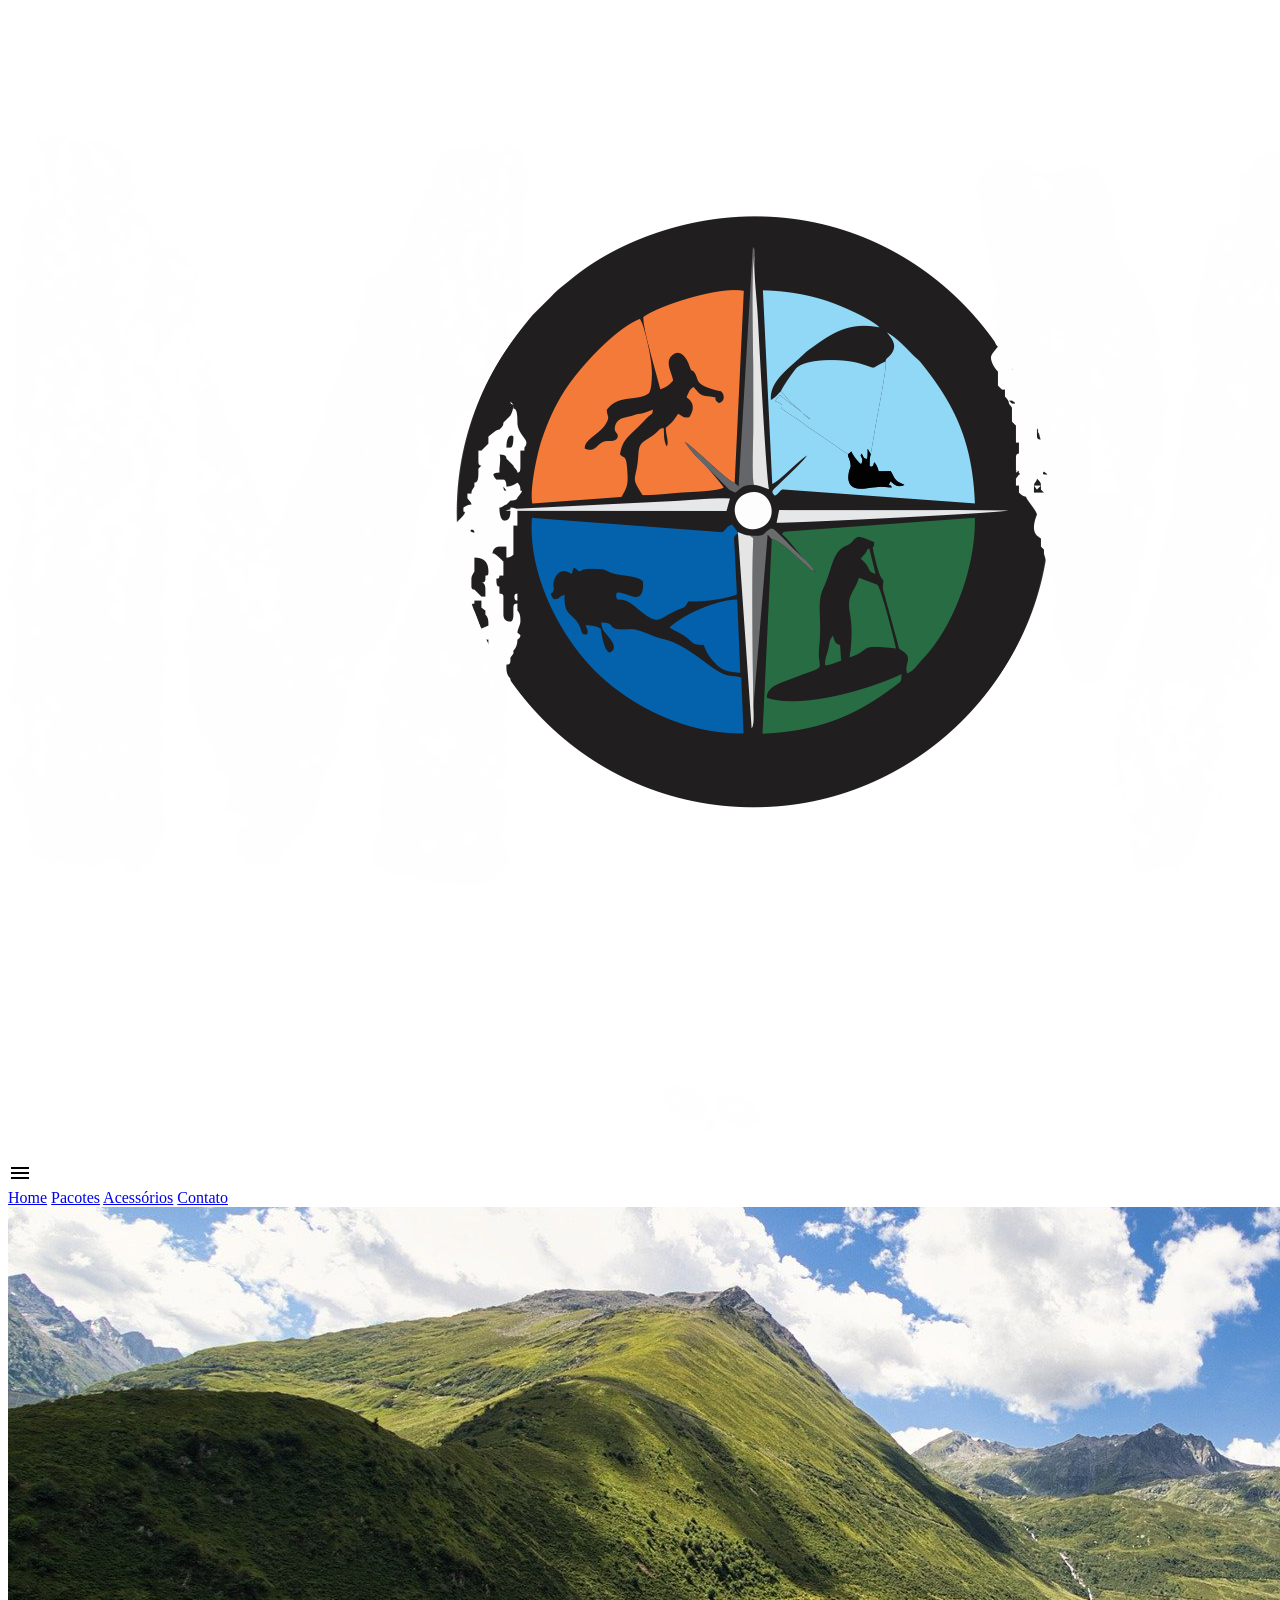
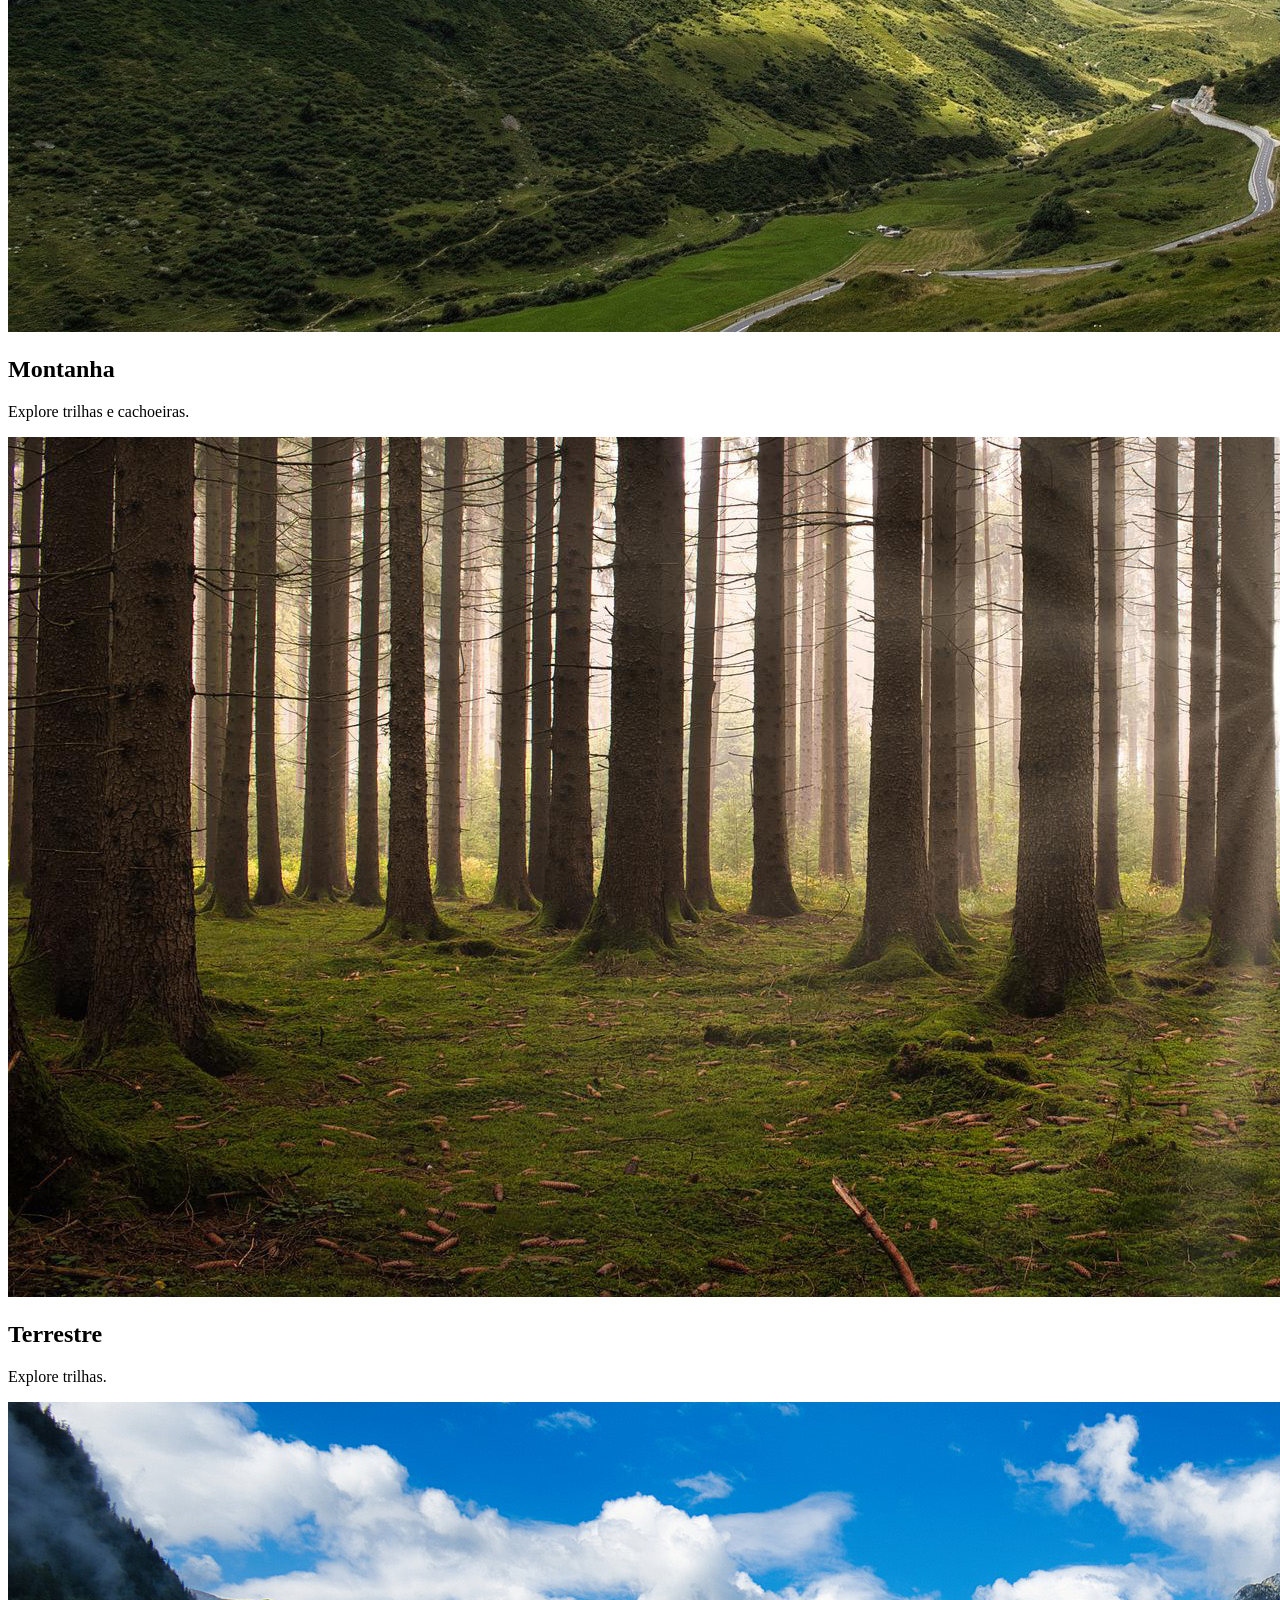
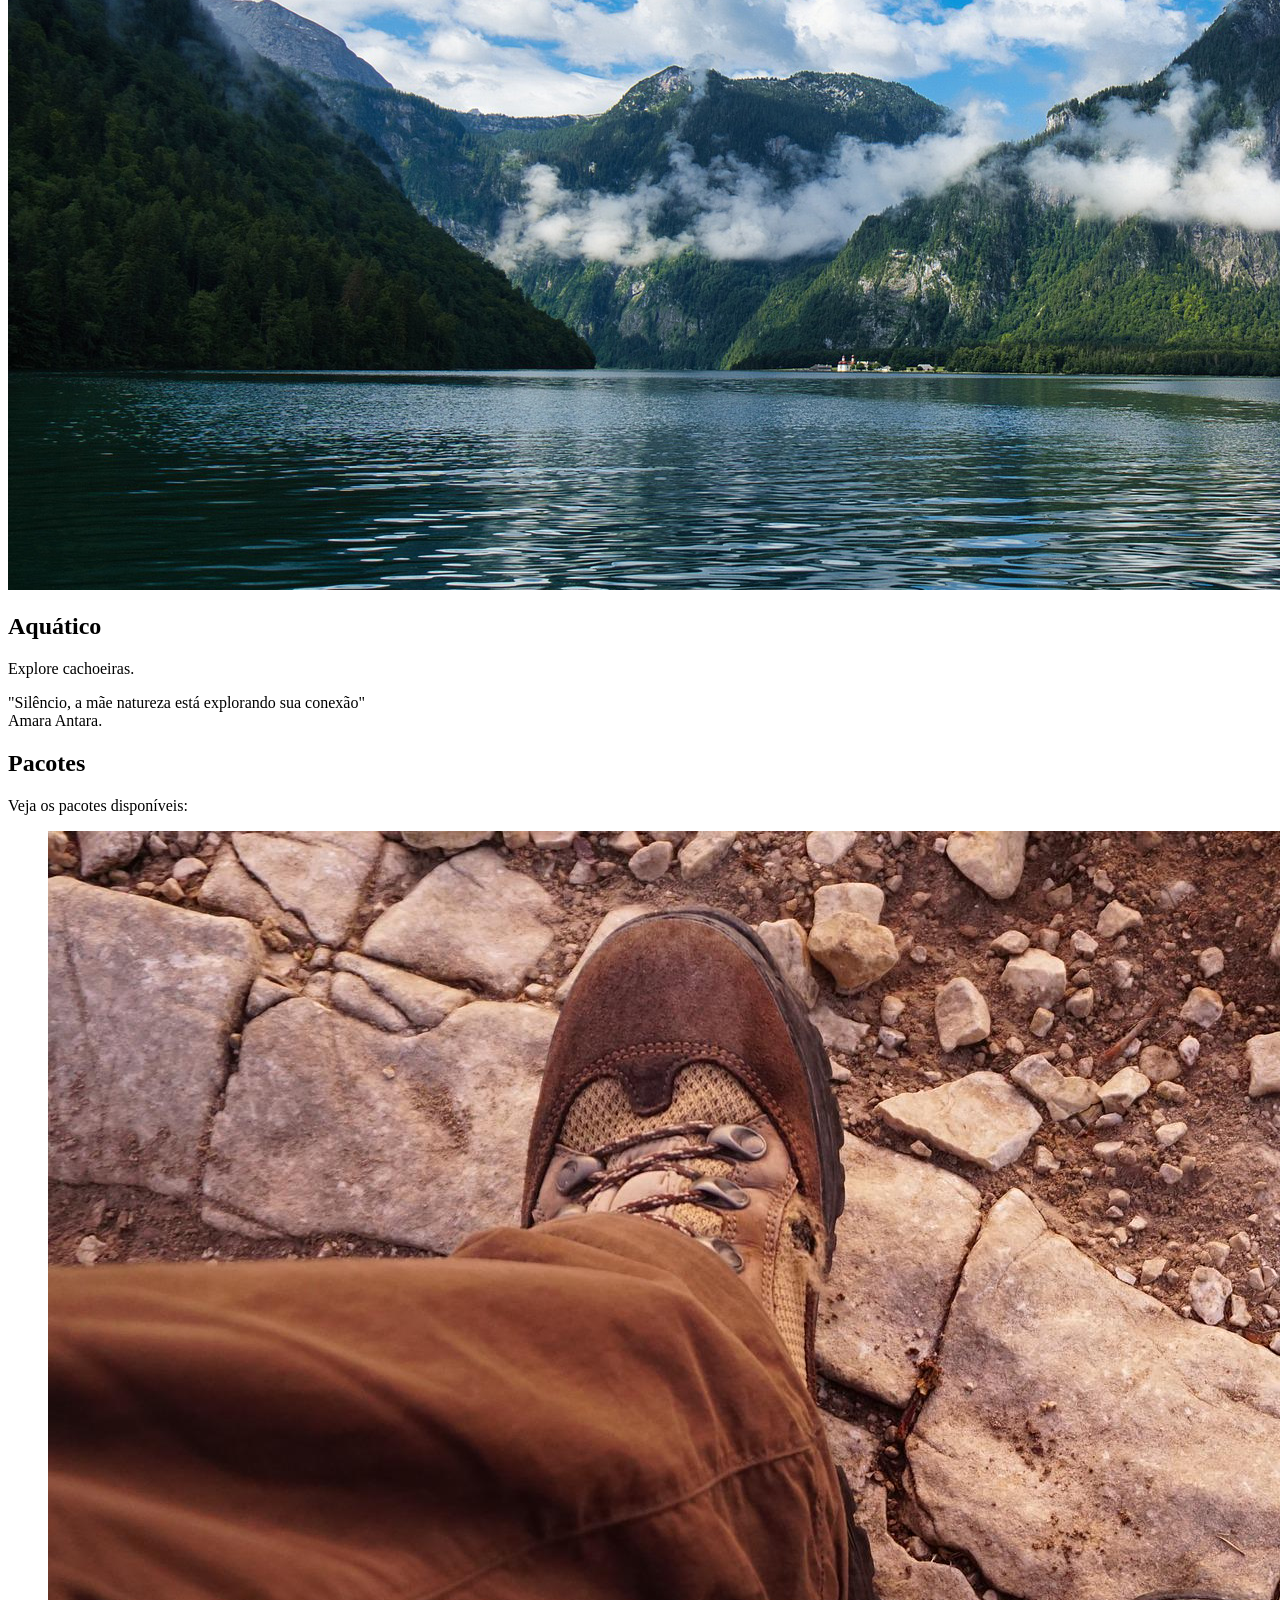
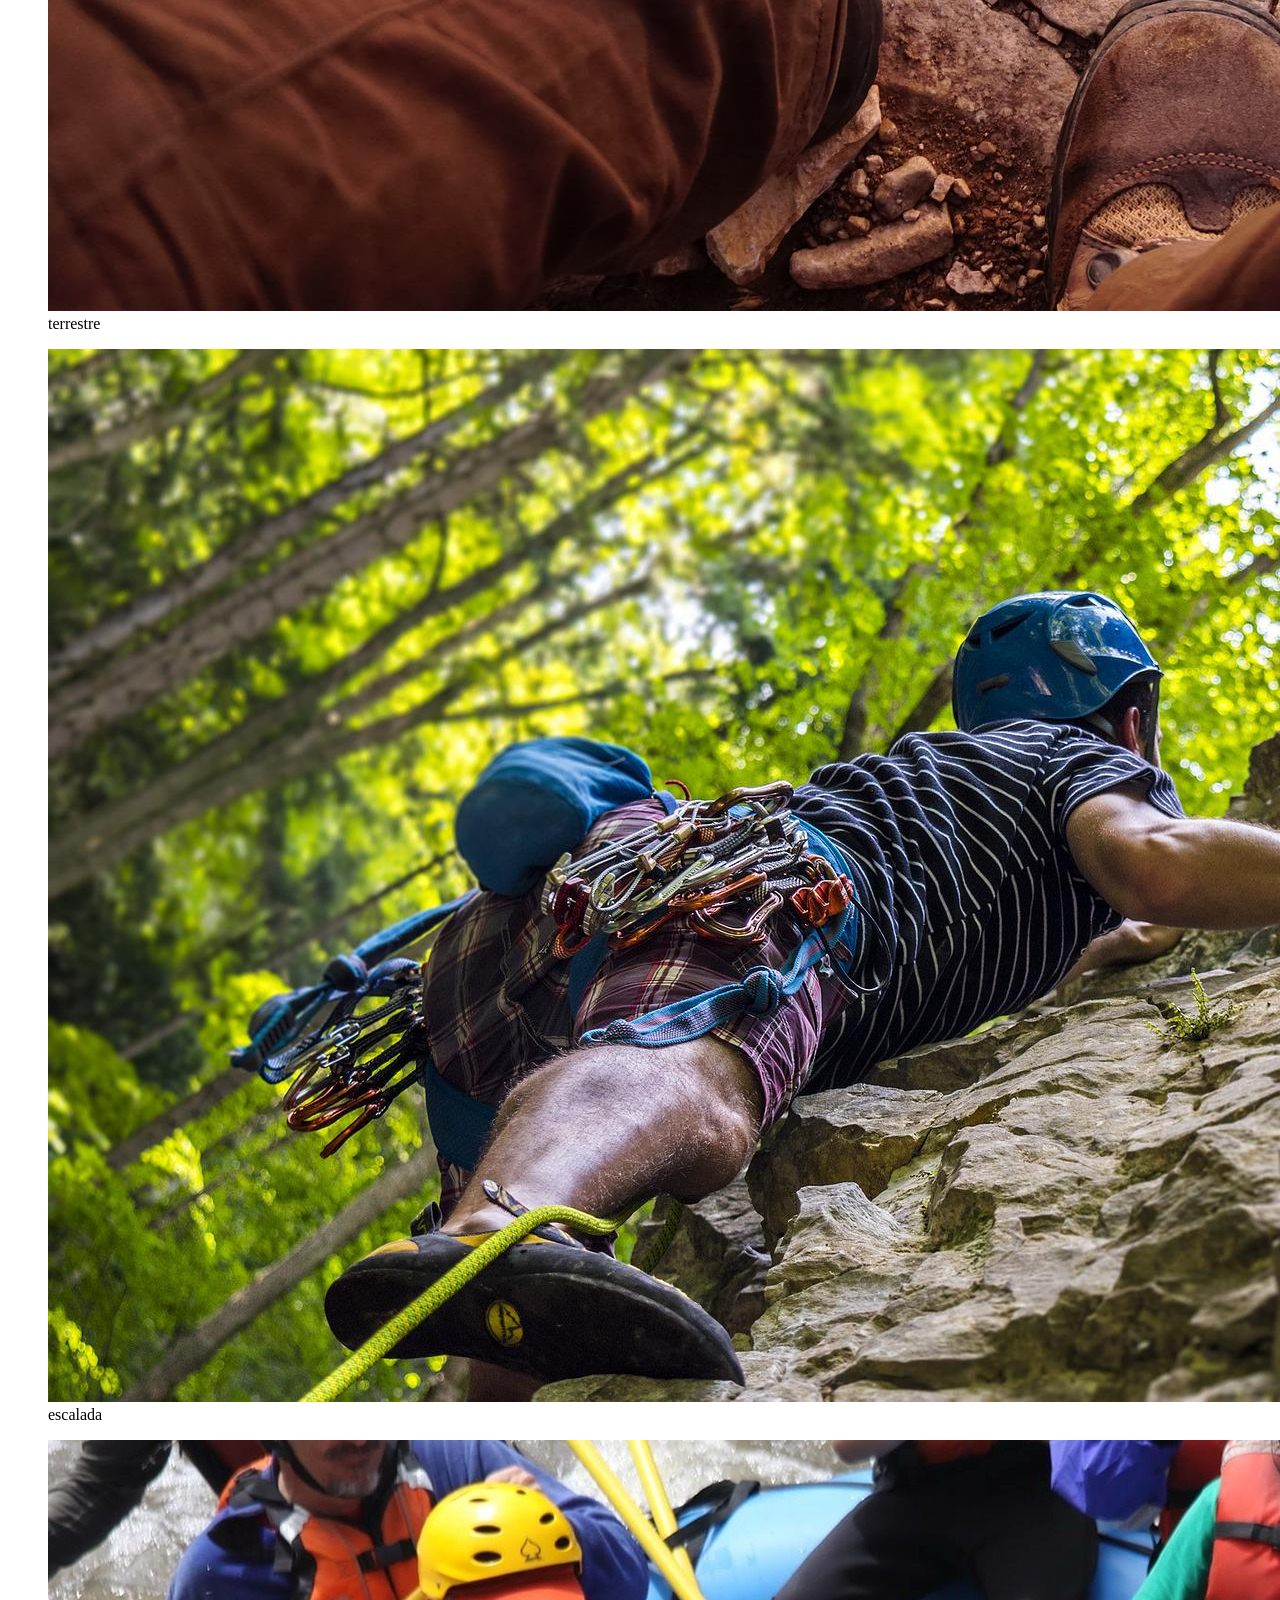
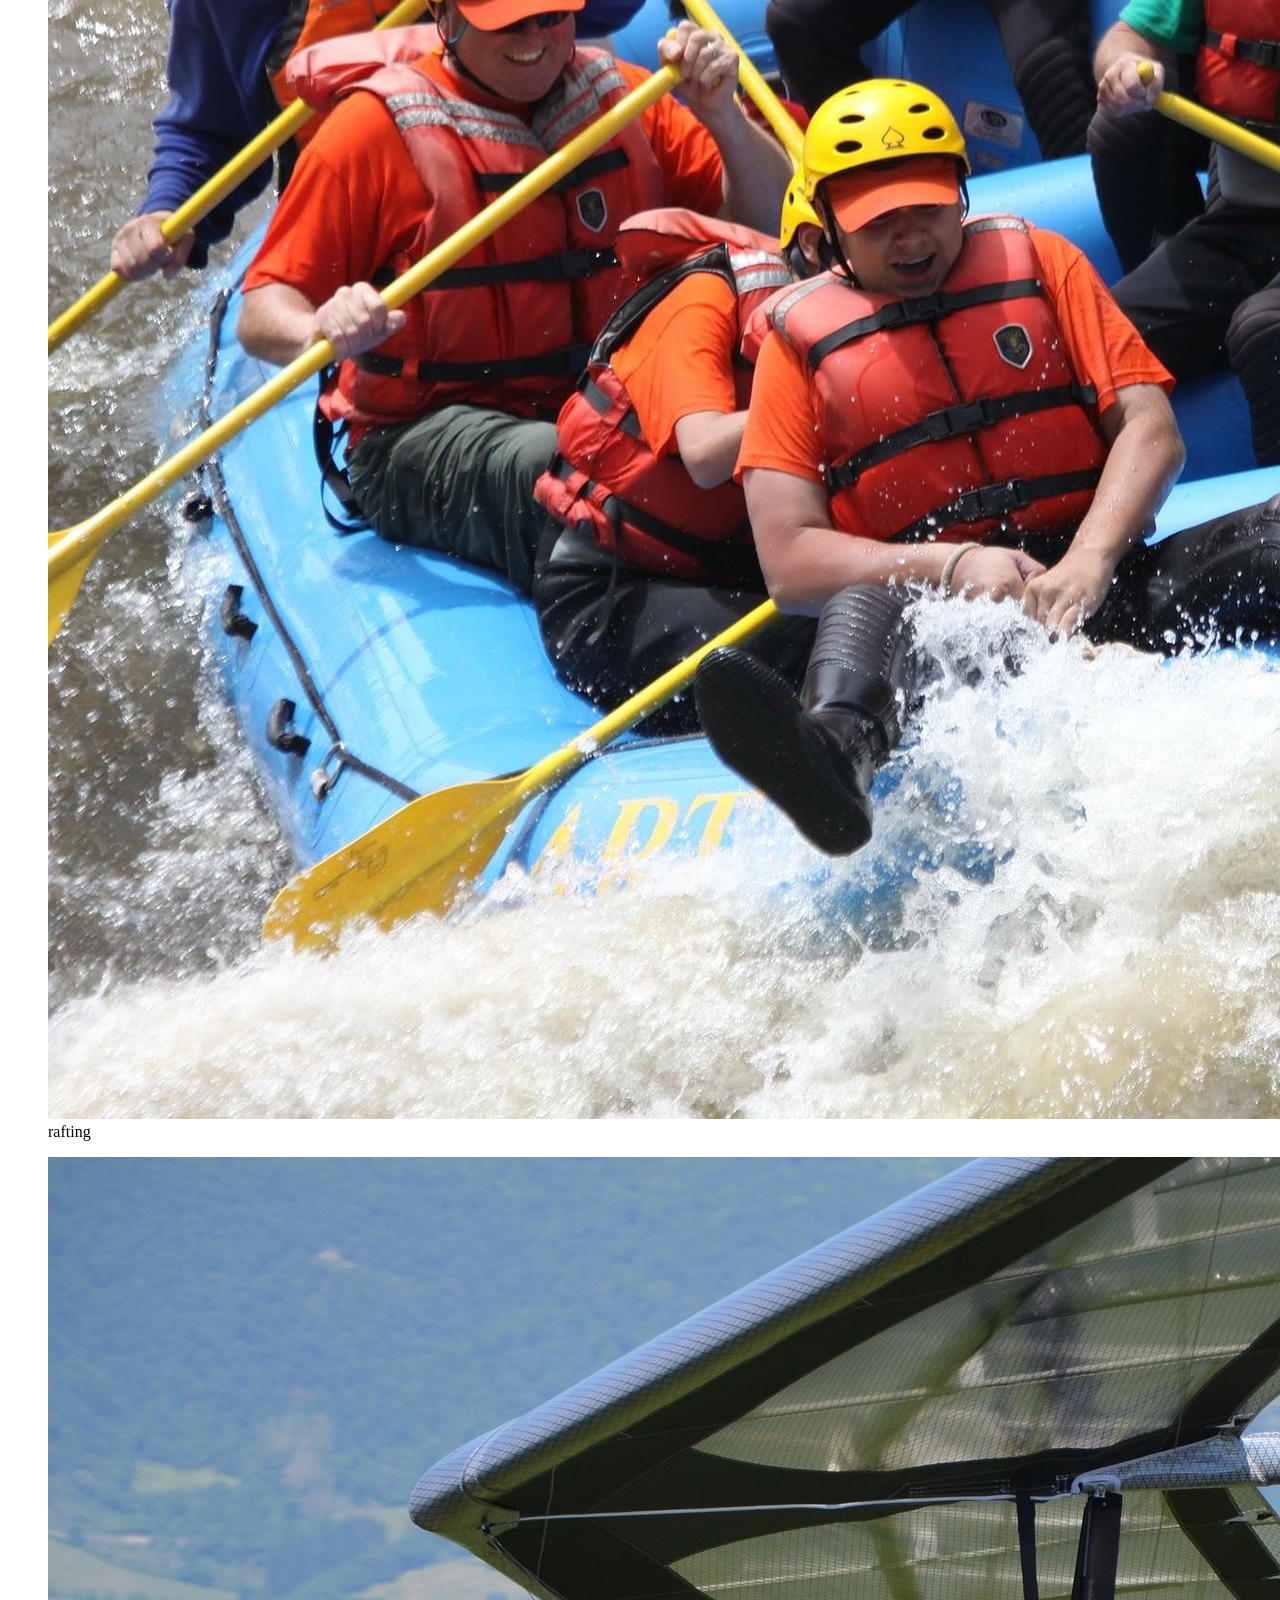
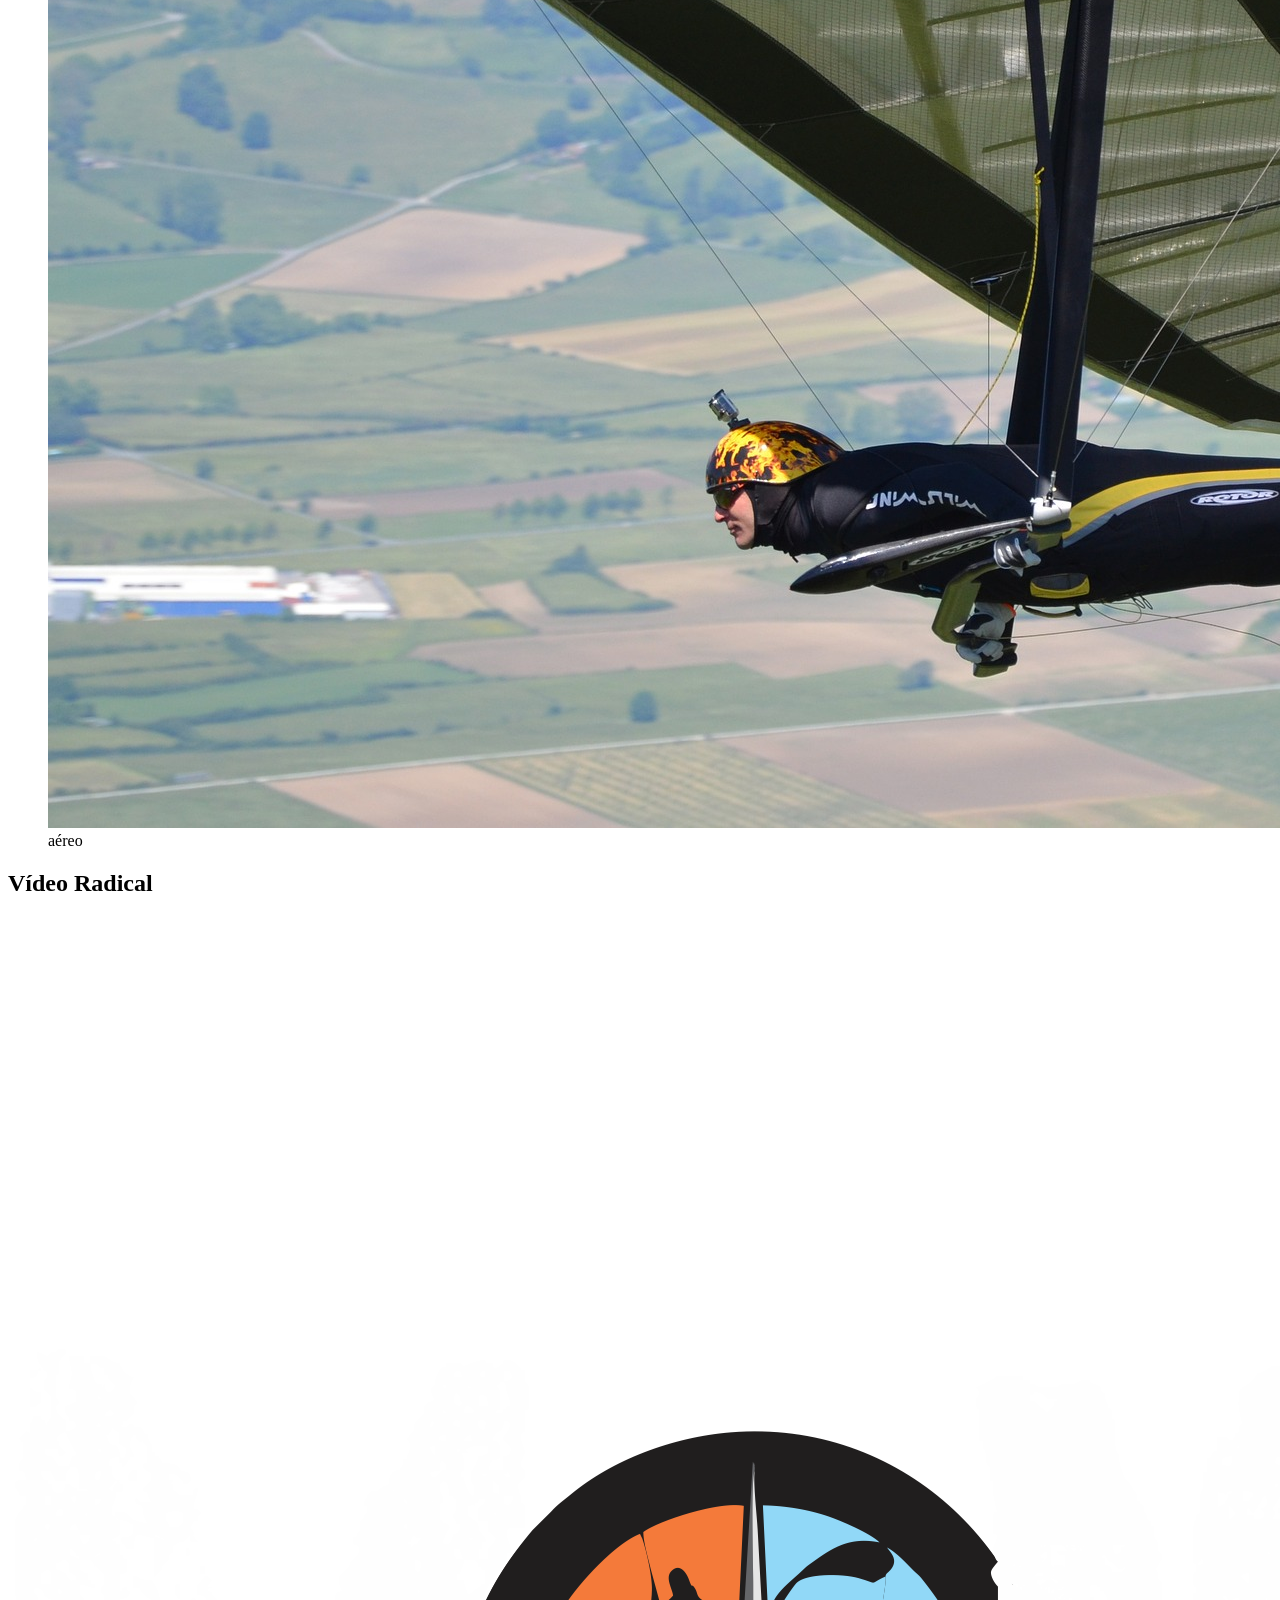
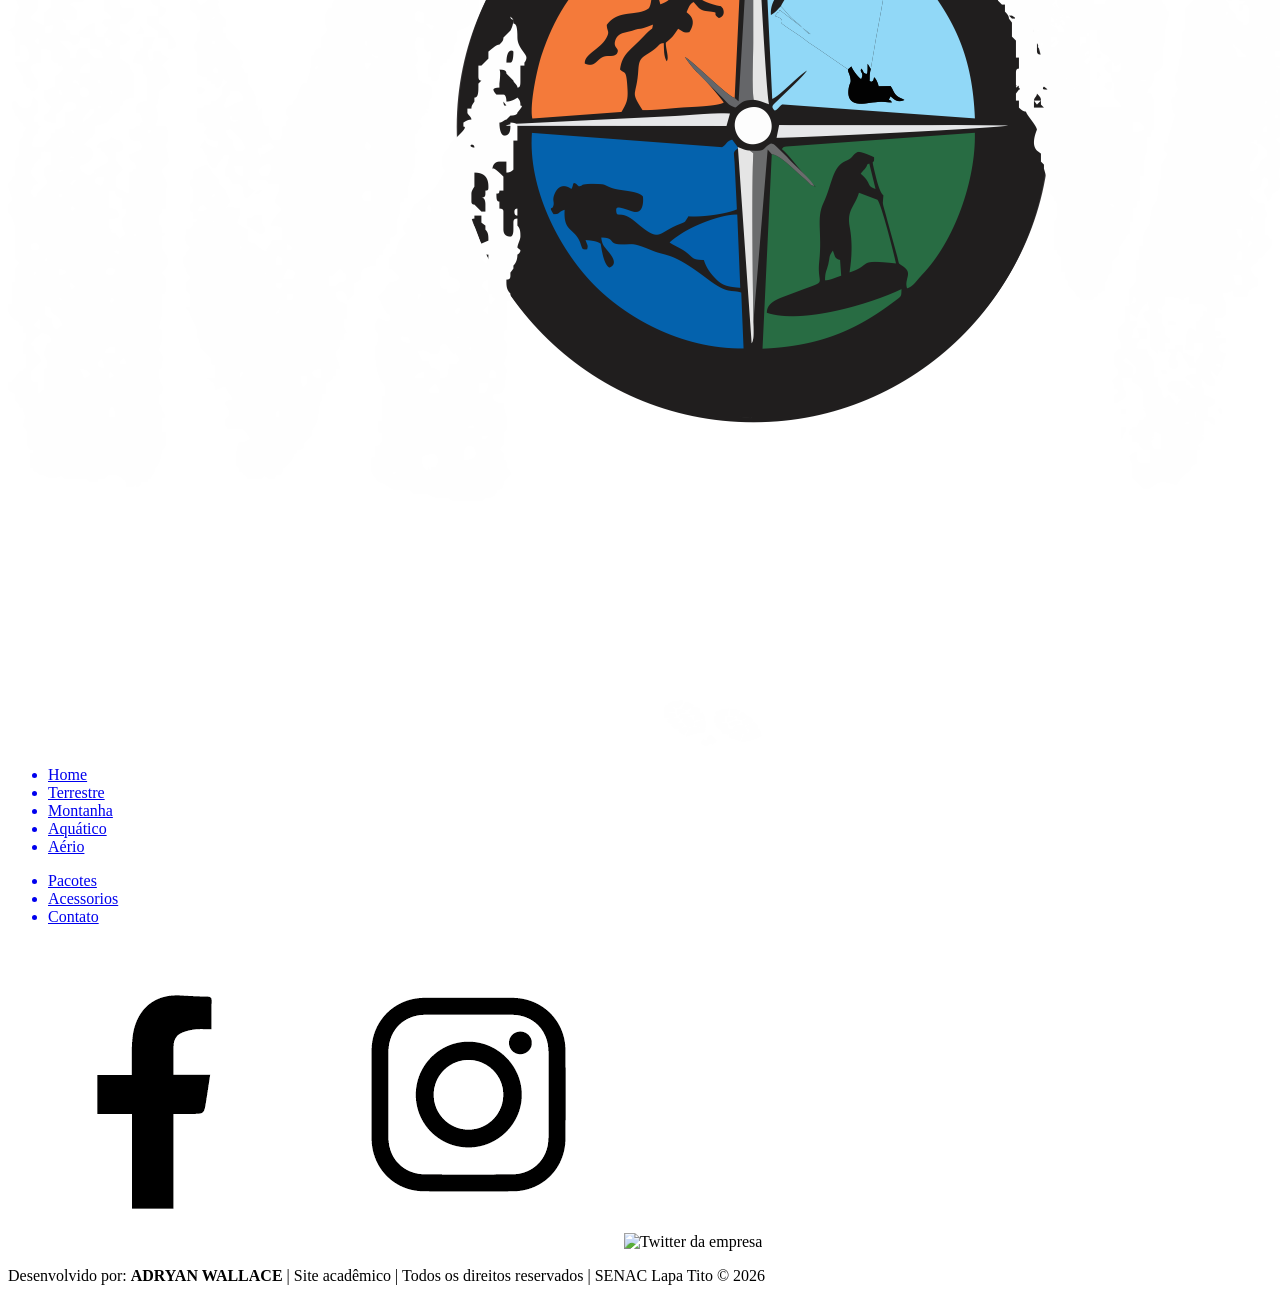
==== index.html @ ea1f0b37 "Atualização Aula 1" ====
<!doctype html>
<html lang="pt-br">

<head>
    <meta charset="UTF-8" />
    <meta name="description" content="Site da empresa Mova-se" />
    <title>Home Mova-se</title>
    <link rel="preconnect" href="https://fonts.googleapis.com" />
    <link rel="preconnect" href="https://fonts.gstatic.com" crossorigin />
    <link
        href="https://fonts.googleapis.com/css2?family=Inter:ital,opsz,wght@0,14..32,100..900;1,14..32,100..900&family=Ubuntu:ital,wght@0,300;0,400;0,500;0,700;1,300;1,400;1,500;1,700&display=swap"
        rel="stylesheet" />
    <link rel="stylesheet" href="CSS/style.css" />
    <!-- Icone menu Hamburger -->
    <link rel="stylesheet"
        href="https://fonts.googleapis.com/css2?family=Material+Symbols+Outlined:opsz,wght,FILL,GRAD@20..48,100..700,0..1,-50..200&icon_names=menu" />
</head>

<body>
    <header id="topo">
        <div>
            <h1>
                <a href="index.html">
                    <img src="img/logo.png" alt="Logo da empresa Mova-se" /></a>
            </h1>
            <span class="material-symbols-outlined"> menu </span>
            <nav>
                <a href="index.html" tabindex="1">Home</a>
                <a href="pacotes.html" tabindex="2">Pacotes</a>
                <a href="acessorios.html" tabindex="3">Acessórios</a>
                <a href="contato.html" tabindex="4">Contato</a>
            </nav>
        </div>
    </header>
    <main class="conteudo">
        <article class="cont-home">
            <div class="destaque" id="destaque">
                <div class="cont-destaque">
                    <img src="img/montanha.jpg" alt="Montanha">
                    <div class="text-destaque">
                        <h2>Montanha</h2>
                        <p>Explore trilhas e cachoeiras.</p>
                    </div>
                </div>
                <div class="cont-destaque">
                    <img src="img/arvores.jpg" alt="Árvores">
                    <div class="text-destaque">
                        <h2>Terrestre</h2>
                        <p>Explore trilhas.</p>
                    </div>
                </div>
                <div class="cont-destaque">
                    <img src="img/paisagem.jpg" alt="Montanhas e rios">
                    <div class="text-destaque">
                        <h2>Aquático</h2>
                        <p>Explore cachoeiras.</p>
                    </div>
                </div>
            </div>
        </article>
        <aside id="frase">
            <p>"Silêncio, a mãe natureza está explorando sua conexão" <br>Amara Antara.</p>
        </aside>
        <article class="card">
            <h2 class="titulo">Pacotes</h2>
            <p>Veja os pacotes disponíveis:</p>
            <div class="card-conteudo">
                <figure>
                    <a href="#"><img src="img/capa-terrestre.jpg" alt="Terrestre"></a>
                    <figcaption>terrestre</figcaption>
                </figure>

                <figure>
                    <a href="#"><img src="img/escalada.jpg" alt="Escalada"></a>
                    <figcaption>escalada</figcaption>
                </figure>

                <figure>
                    <a href="#"><img src="img/rafting.jpg" alt="Rafting"></a>
                    <figcaption>rafting</figcaption>
                </figure>

                <figure>
                    <a href="#"><img src="img/asa-delta.jpg" alt="aéreo"></a>
                    <figcaption>aéreo</figcaption>
                </figure>
            </div>
        </article>
        <article>
            <div id="video">
                <h2 class="titulo" id="titulo-video">Vídeo Radical</h2>
                <iframe width="560" height="315" src="https://www.youtube.com/embed/zEPZL336TwY?si=TkZGecyenbxfoNlo" title="YouTube video player" frameborder="0" allow="accelerometer; autoplay; clipboard-write; encrypted-media; gyroscope; picture-in-picture; web-share" referrerpolicy="strict-origin-when-cross-origin" allowfullscreen></iframe>
            </div>
        </article>
    </main>



    <footer class="rodape">
        <div class="rodape-conteudo">
            <div id="logo-rodape">
                <a href="index.html"><img src="img/logo.png" alt="logo do site" /></a>
            </div>
            <div class="menu-rodape">
                <ul>
                    <a href="#">
                        <li>Home</li>
                    </a>
                    <a href="#">
                        <li>Terrestre</li>
                    </a>
                    <a href="#">
                        <li>Montanha</li>
                    </a>
                    <a href="#">
                        <li>Aquático</li>
                    </a>
                    <a href="#">
                        <li>Aério</li>
                    </a>
                </ul>
            </div>
            <div class="menu-rodape">
                <ul>
                    <a href="pacotes.html">
                        <li>Pacotes</li>
                    </a>
                    <a href="acessorios.html">
                        <li>Acessorios</li>
                    </a>
                    <a href="contato.html">
                        <li>Contato</li>
                    </a>
                </ul>
            </div>
            <div class="redes">
                <aside>
                    <img src="img/facebook.png" alt="Facebook da empresa" />
                    <img src="img/insta.png" alt="Instagram da empresa" />
                    <img src="img/twitter.png" alt="Twitter da empresa" />
                </aside>
            </div>
        </div>

        <div class="assinatura">
            <p>
                Desenvolvido por: <strong>ADRYAN WALLACE</strong> | Site acadêmico |
                Todos os direitos reservados | SENAC Lapa Tito &copy; 2026
            </p>
        </div>
    </footer>
</body>

</html>
---- CSS/style.css ----
@import url('https://fonts.googleapis.com/css2?family=Inter:ital,opsz,wght@0,14..32,100..900;1,14..32,100..900&family=Ubuntu:ital,wght@0,300;0,400;0,500;0,700;1,300;1,400;1,500;1,700&display=swap');
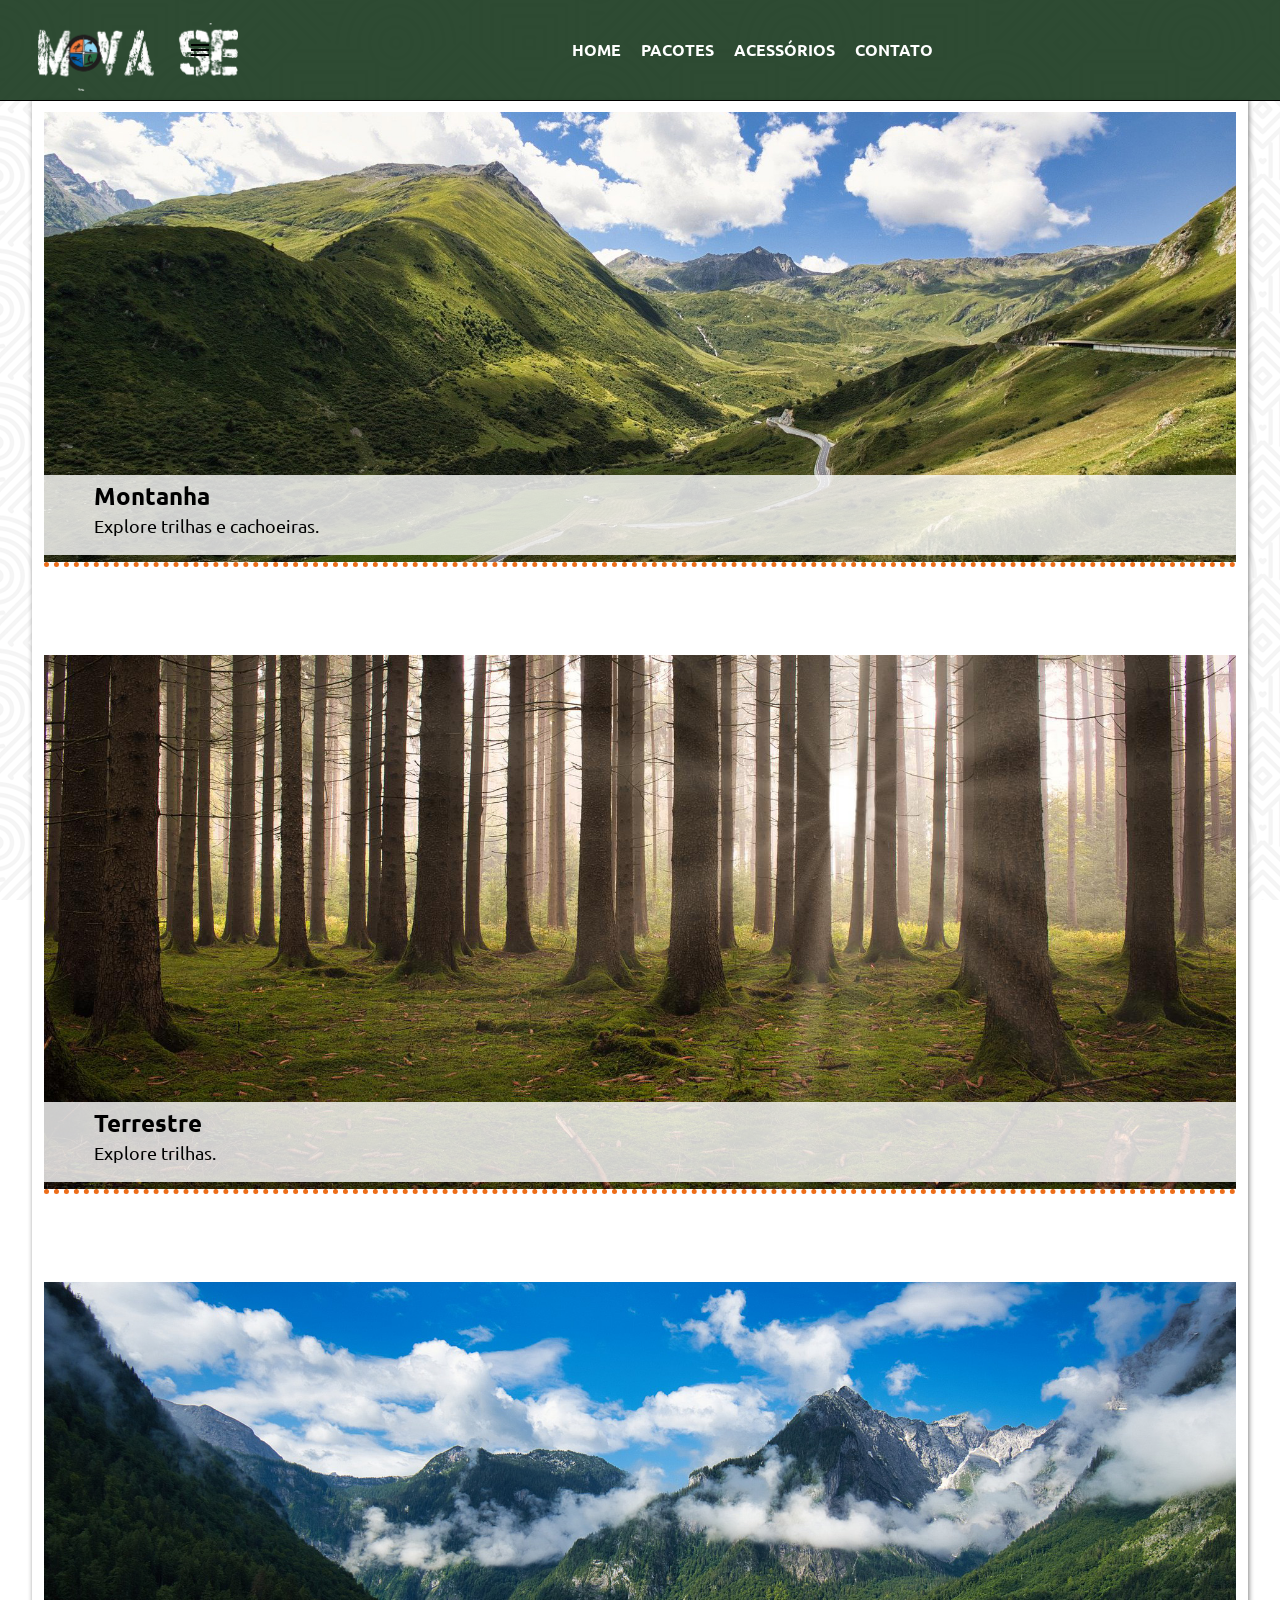
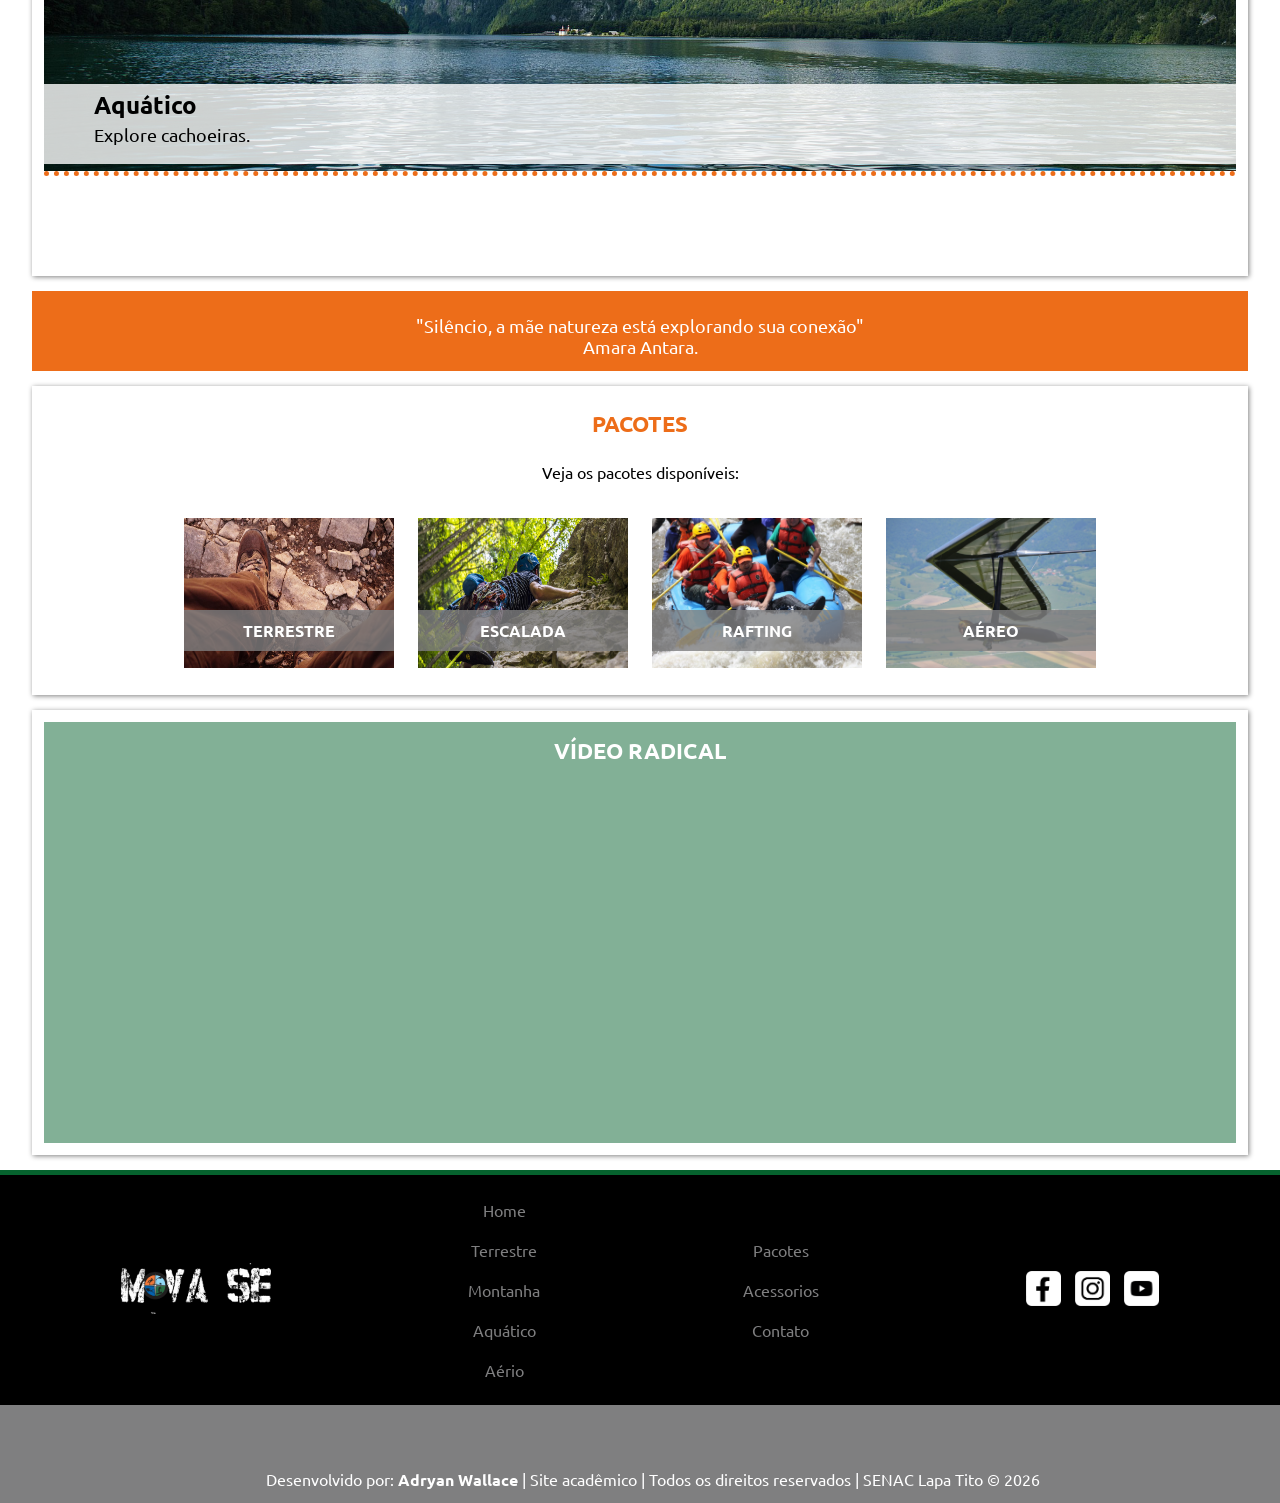
==== commit 14f50e68: "Atualização, CSS, Resposividade" ====
--- a/index.html
+++ b/index.html
@@ -137,14 +137,14 @@
                 <aside>
                     <img src="img/facebook.png" alt="Facebook da empresa" />
                     <img src="img/insta.png" alt="Instagram da empresa" />
-                    <img src="img/twitter.png" alt="Twitter da empresa" />
+                    <img src="img/youtube.png" alt="Youtube da empresa" />
                 </aside>
             </div>
         </div>
 
         <div class="assinatura">
             <p>
-                Desenvolvido por: <strong>ADRYAN WALLACE</strong> | Site acadêmico |
+                Desenvolvido por: <strong>Adryan Wallace</strong> | Site acadêmico |
                 Todos os direitos reservados | SENAC Lapa Tito &copy; 2026
             </p>
         </div>
--- a/CSS/style.css
+++ b/CSS/style.css
@@ -1 +1,552 @@
-@import url('https://fonts.googleapis.com/css2?family=Inter:ital,opsz,wght@0,14..32,100..900;1,14..32,100..900&family=Ubuntu:ital,wght@0,300;0,400;0,500;0,700;1,300;1,400;1,500;1,700&display=swap');+@charset "utf-8";
+
+/* Importação das fontes */
+@import url('https://fonts.googleapis.com/css2?family=Ubuntu:ital,wght@0,300;0,400;0,500;0,700;1,300;1,400;1,500;1,700&display=swap');
+
+
+*{
+  margin: 0;
+  padding: 0;
+}
+body{
+font-family: 'Ubuntu', sans-serif;
+background-image: url(../img/hypnotize.png);
+background-attachment: fixed;
+width: 100%;
+}
+
+img{
+  width: 100%;
+}
+
+#topo{
+  background-color: rgba(24, 56, 29, 0.9);
+  border-bottom:  solid 1px;
+  text-align: center;
+  margin-bottom: 15px;
+}
+
+h1 img{
+  margin-top: 25px;
+  width: 200px;
+}
+
+nav {
+  min-height: 40px;
+  text-transform: uppercase;
+  font-weight: bold;
+  line-height: 40px;
+  padding-left: 1%;
+}
+
+nav a:link,
+nav a:visited,
+#iconMenu:link,
+#iconMenu:visited{
+  text-decoration: none;
+  color: white;
+  transition: 1s;
+  min-height: inherit;
+  display: flex;
+  justify-content: center;
+  align-items: center;
+}
+
+nav a:focus,
+nav a:hover,
+#iconMenu:focus,
+#iconMenu:hover{
+    background-color: #A98E12;
+    color: black;
+    transition: background-color 1s;
+    border-radius: 5%;
+}
+
+#iconMenu{
+    color: white;
+    cursor: pointer;
+    min-height: 40px;
+    line-height: 40px;
+    padding-left: 1%;
+    font-size: 40px;
+}
+
+/* ======== configurações do footer ========= */
+
+.rodape{
+    border-top: solid 5px #06632E;
+    background-color: black;
+    color: #7F7F80;
+    text-align: center;
+    width: 100%;
+}
+
+.rodape p, li{
+    font-size: 16px;
+}
+
+.rodape img{
+    margin: 0 5px;
+}
+
+.rodape-conteudo{
+    padding: 15px;
+    color: white;
+}
+
+.rodape-conteudo li{
+    list-style: none;
+    margin: 0 auto;
+    padding: 10px 0;
+}
+
+#logo-rodape{
+    min-width: 146px;
+    width: 150px;
+    margin: 0 auto;
+}
+
+.menu-rodape a{
+    text-decoration: none;
+    color: #7F7F80;
+}
+
+.menu-rodape a:hover{
+    color: white;
+}
+
+.redes img{
+    min-width: 35px;
+    width: 35px;
+}
+
+.assinatura{
+    color: white;
+    background-color: #7F7F80;
+    text-align: center;
+    height: auto;
+    padding: 1%;
+}
+
+.assinatura p{
+    margin-top: 3%;
+}
+
+/* ======== conteúdo ======== */
+
+.conteudo{
+    max-width: 95%;
+    margin: auto;
+}
+
+.conteudo article{
+    background-color: white;
+    margin: 15px 0;
+    padding: 1%;
+    box-shadow: gray 1px 1px 5px;
+}
+
+.conteudo h2,
+.conteudo h3,
+.conteudo p{
+    padding: 1%;
+}
+
+.titulo{
+    font-size: 1.4em;
+    color: #ED6D19;
+    text-align: center;
+    text-transform: uppercase;
+}
+
+/* ====== configurações da Home ====== */
+
+.destaque img{
+    border-bottom: dotted #ED6D19 5px;
+}
+
+.text-destaque{
+    position: relative;
+    bottom: 100px;
+    background-color: rgba(255, 255, 255, 0.8);
+    height: 80px;
+    margin-top: 5px;
+    width: 100%;
+}
+
+.text-destaque h2{
+    color: black !important;
+    margin-top: 5px;
+    padding: 5px 0 3px 50px;
+}
+
+.text-destaque p{
+    margin-top: 5px;
+    font-size: 1.1em;
+    padding: 0 0 5px 50px;
+}
+
+#frase{
+    color: white;
+    background-color: #ED6D19;
+    text-align: center;
+    height: 80px;
+}
+
+#frase p{
+    font-size: 1em;
+    padding: 12px;
+}
+
+.card{
+    margin: 15px 0;
+    padding: 5%;
+}
+
+.card p{
+    text-align: center;
+    padding: 1% 0 2% 0;
+}
+
+.card-conteudo figure{
+    margin: 1%;
+    position: relative;
+    box-sizing: grey 1px 1px 5px;
+}
+
+.card-conteudo figcaption{
+    position: absolute;
+    left: 0;
+    bottom: 20px;
+    width: 100%;
+    background-color: rgba(127, 127, 128, 0.8);
+    color: white;
+    padding: 10px 0;
+    text-align: center;
+    font-weight: bold;
+    text-transform: uppercase;
+}
+
+.card-conteudo figure img{
+    transition: 1s;
+    filter: opacity(1);
+}
+.card-conteudo a:hover img,
+.card-conteudo a:focus img{
+    filter: opacity(0.6);
+}
+
+#video{
+    width: 100%;
+    background-color: rgba( 6, 99, 46, 0.5);
+    text-align: center;
+}
+
+#titulo-video{
+    color: white;
+    padding: 15px;
+}
+
+iframe{
+    margin: auto;
+    max-width: 80%;
+    display: block;
+    padding: 2% 0;
+}
+
+/* ====== página de contato ====== */
+
+#form-contato{
+    margin: auto;
+    max-width: 700px;
+    width: 95%;
+}
+
+#form-contato input,
+#form-contato textarea{
+    border: solid 1px rgb(103, 103, 103);
+    width: 100%;
+    margin: 4px auto;
+    border-radius: 5px;
+}
+
+#form-contato input{
+    height: 40px;
+}
+
+#form-contato button{
+    border: none;
+    padding: 2%;
+    background-color: black;
+    color: white;
+    border-radius: 5px;
+}
+
+#form-contato button:hover,
+#form-contato button:focus{
+    background-color: #ED6D19;
+    cursor: pointer;
+}
+
+.conteudo-info p{
+    margin: 5%;
+}
+
+.localizacao p{
+    text-align: center;
+}
+
+/* ====== página de pacotes ====== */  
+
+#card-pacote{
+    background-color: rgba(6, 99, 46, 0.5);
+    padding: 10px;
+    text-align: center;
+}
+
+.car-pacote-info{
+    background-color: white;
+    border-radius: 5px;
+    padding: 1%;
+    box-shadow: grey 1px 1px 5px;
+    margin: 20px auto;
+    max-width: 400px;
+}
+
+.pac-fotos,
+.pac-reserva{
+    background-color: #A98E12;
+    color: black;
+    width: 80px;
+    border-radius: 3px;
+    text-align: center;
+    padding: 5px;
+    text-transform: uppercase;
+    border: none;
+}
+
+.pac-flex{
+    display: flex;
+    margin-top: 15px;
+    justify-content: center;
+    gap: 20px;
+}
+
+.pac-fotos:hover,
+.pac-reserva:focus{
+    background-color: #ECDA87;
+    color: #ED6D19;
+    transition: background-color 1s;
+    border-radius: 5%;
+}
+
+/* ====== página de acessórios ====== */
+
+.acessorios{
+    margin: auto;
+    padding: 15px;
+}
+
+.produtos img{
+    max-width: 100px;
+    border: #7F7F80 solid 3px;
+    border-radius: 100%;
+    box-shadow: grey 1px 1px 5px;
+}
+
+.produtos{
+    box-shadow: grey 1px 1px 5px;
+    text-align: center;
+    padding: 20px;
+    width: 80%;
+    height: 200px;
+    margin: 10px;
+    border-radius: 5px;
+}
+
+.produtos h4{
+    color: #ED6D19;
+    text-transform: uppercase;
+}
+
+.produtos p{
+    margin: 2% !important;
+}
+
+.comprar{
+    text-transform: uppercase;
+    background-color: #ED6D19;
+    width: 100px;
+    height: 20px;
+    padding: 3px;
+    margin: -5px auto;
+    border-radius: 5px;
+    color: white;
+}
+
+/* ======= configuração do responsivo ======= */
+
+@media (min-width:700px){
+    #topo{
+        position: fixed;
+        width: 100%;
+        top: 0;
+        z-index: 1000;
+    }
+
+    #topo div{
+        display: flex;
+        justify-content: center;
+        align-items: center;
+    }
+
+    h1{
+        margin-left: 3%;
+        margin-top: 5px;
+        width: 150px;
+    }
+
+    h1 img{
+        margin-top: 18px;
+    }
+
+    nav{
+        width: 100%;
+        display: flex;
+        flex-wrap: wrap;
+        justify-content: center;
+        align-items: center;
+    }
+
+    #iconMenu{
+        display: none;
+    }
+
+    nav a{
+        padding: 10px;
+    }
+
+    .conteudo{
+        margin-top: 100px;
+    }
+
+    .rodape-conteudo{
+        display: flex;
+        justify-content: center;
+        align-items: center;
+        flex-wrap: wrap;
+    }
+
+    #logo-rodape,
+    .menu-rodape,
+    .redes{
+        margin: 0 auto;
+    }
+
+    .assinatura p{
+        padding-top: 1%;
+    }
+
+    .assinatura{
+        width: 100%;
+    }
+
+    .card-conteudo,
+    .acessorios,
+    #card-pacote{
+        display: flex;
+        justify-content: center;
+        align-items: center;
+    }
+
+    .produtos{
+        margin: 10px 1%;
+        height: 250px;
+        padding: 5%;
+    }
+
+    .acessorios{
+        margin: 0 15%;
+    }
+
+    .comprar{
+        margin: 2% auto;
+    }
+
+    .img-produto{
+        width: 106px;
+        height: 106px;
+    }
+
+    .produtos h4{
+        margin: 10px auto;
+    }
+
+    .car-pacote-info{
+        margin: 0.4%;
+        overflow: hidden;
+    }
+
+    .car-pacote-info img{
+        height: 200px;
+        object-fit: cover;
+        width: 100%;
+    }
+}
+
+@media (min-width:930px){
+    .card-conteudo figure img{
+        width: 210px;
+        height: 150px;
+    }
+
+    .text-destaque p{
+        margin-top: 0;
+    }
+
+    #frase p{
+        padding-top: 24px;
+        font-size: 1.1em;
+    }
+
+    .comprar{
+        margin: 20px auto;
+    }
+
+    #conteudo-contato{
+        display: flex;
+        justify-content: center;
+        align-items: center;
+    }
+
+    #conteudo-info article{
+        height: 745px;
+    }
+
+    .conteudo-info article{
+        margin: 15px 5px;
+        padding: 1%;
+    }
+
+    #conteudo-contato article{
+        height: 745px;
+    }
+
+    .localizacao iframe{
+        height: 500px;
+    }
+
+    #localizacao-end{
+        height: 745px;
+    }
+}
+
+@media (min-width:1500px){
+    nav{
+        width: 1200px;
+    }
+
+    .conteudo{
+        width: 1200px;
+    }
+}
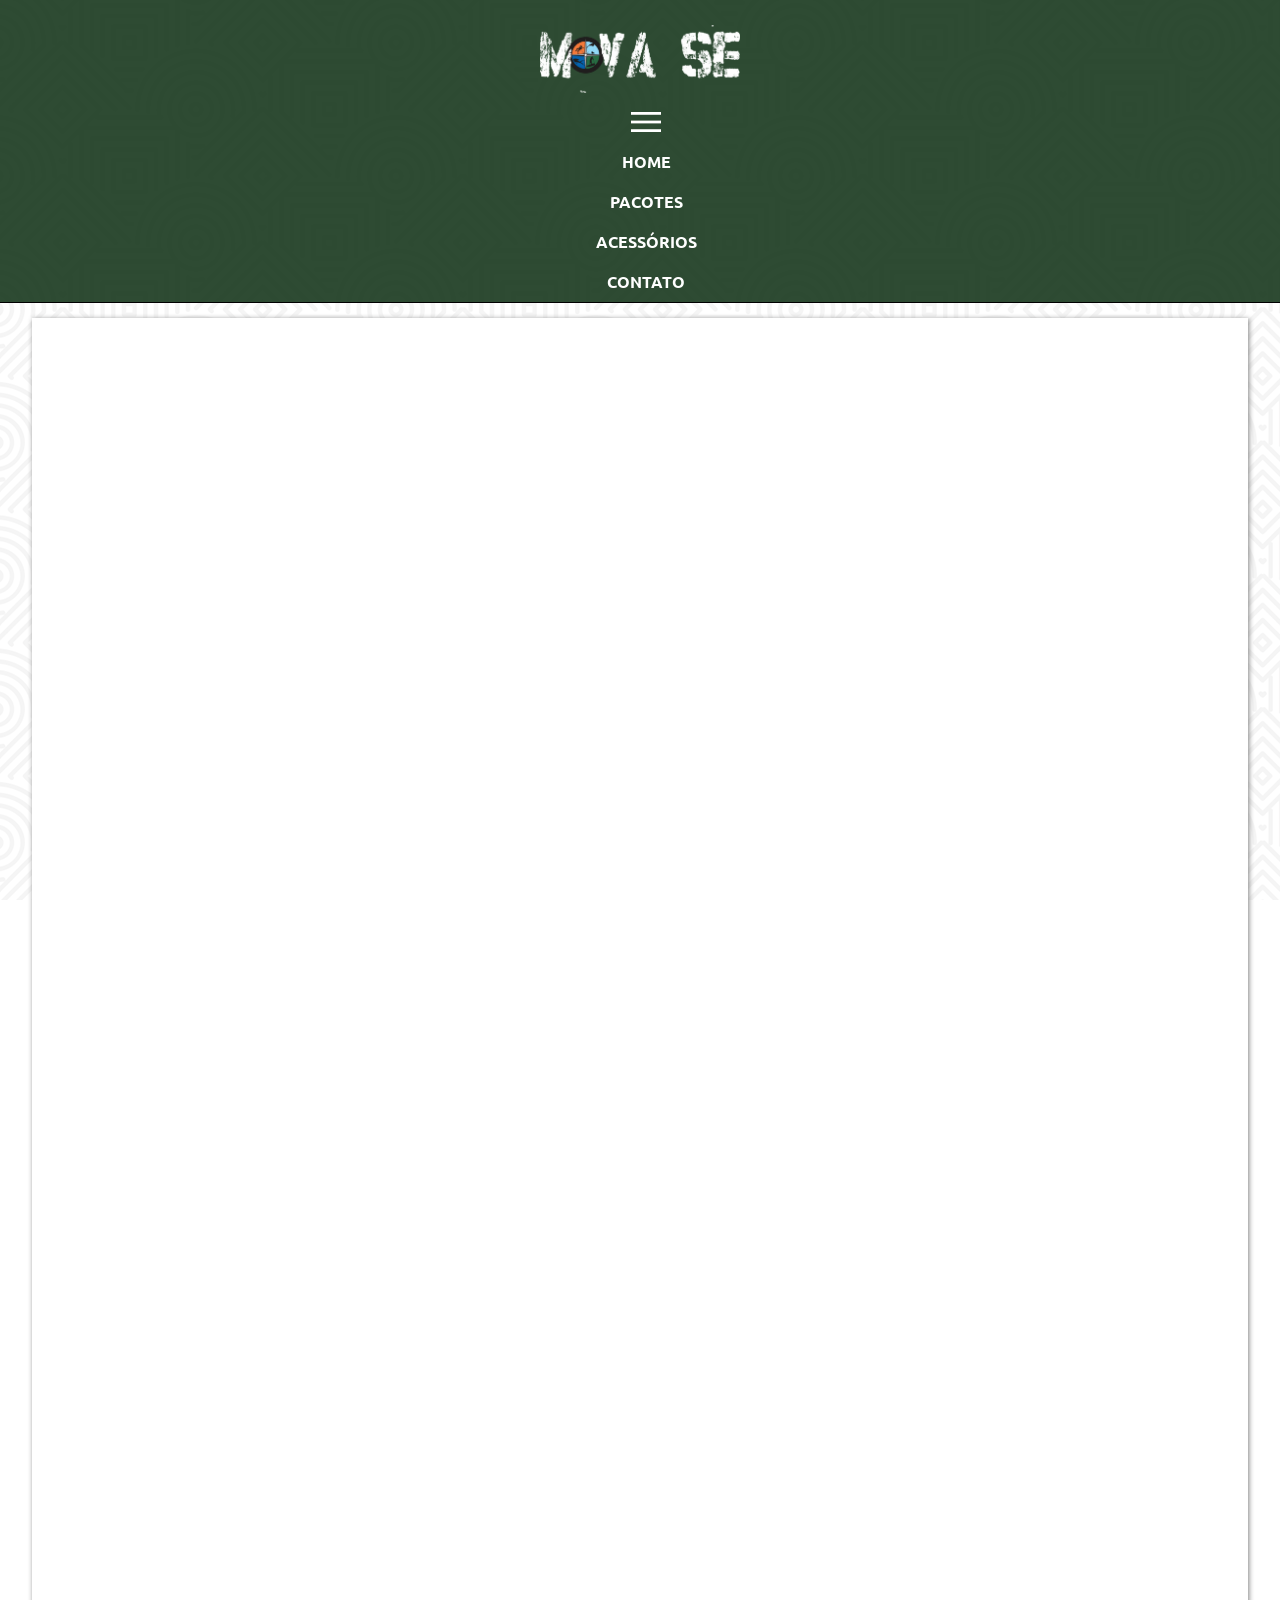
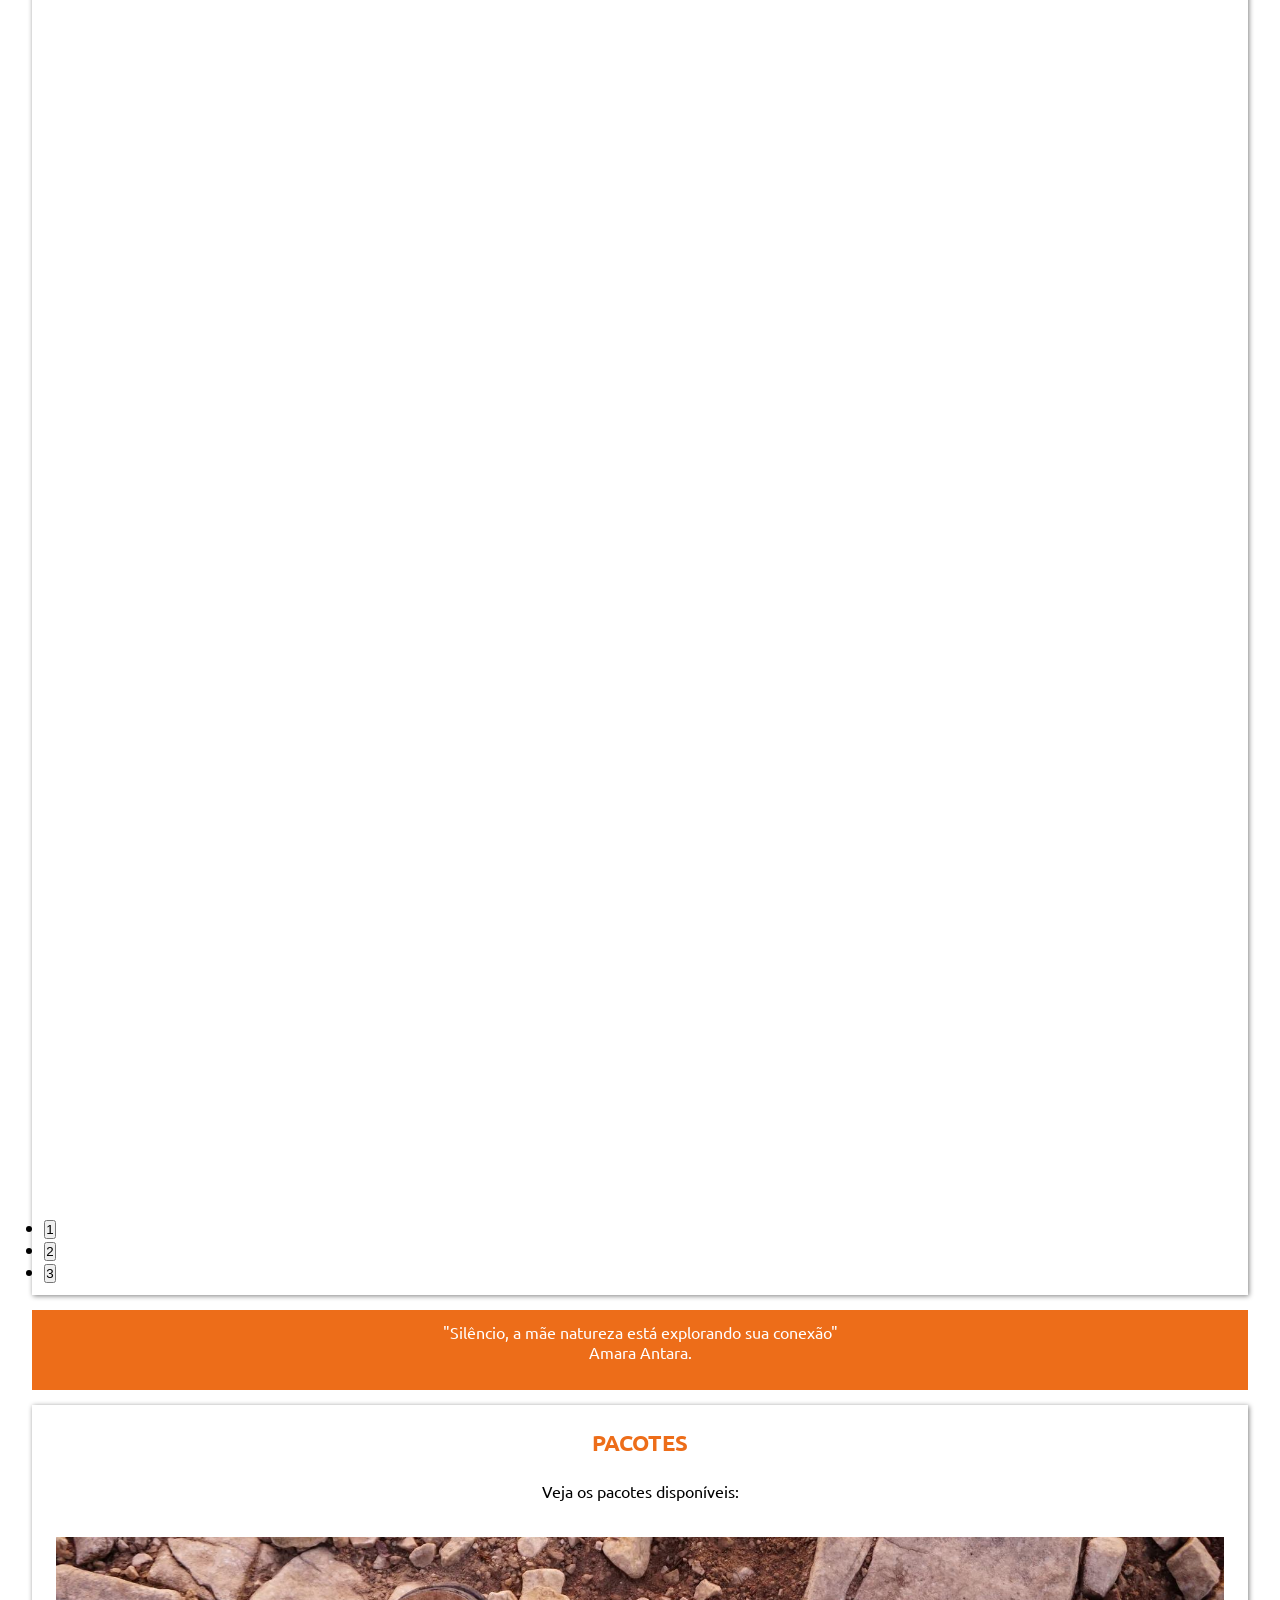
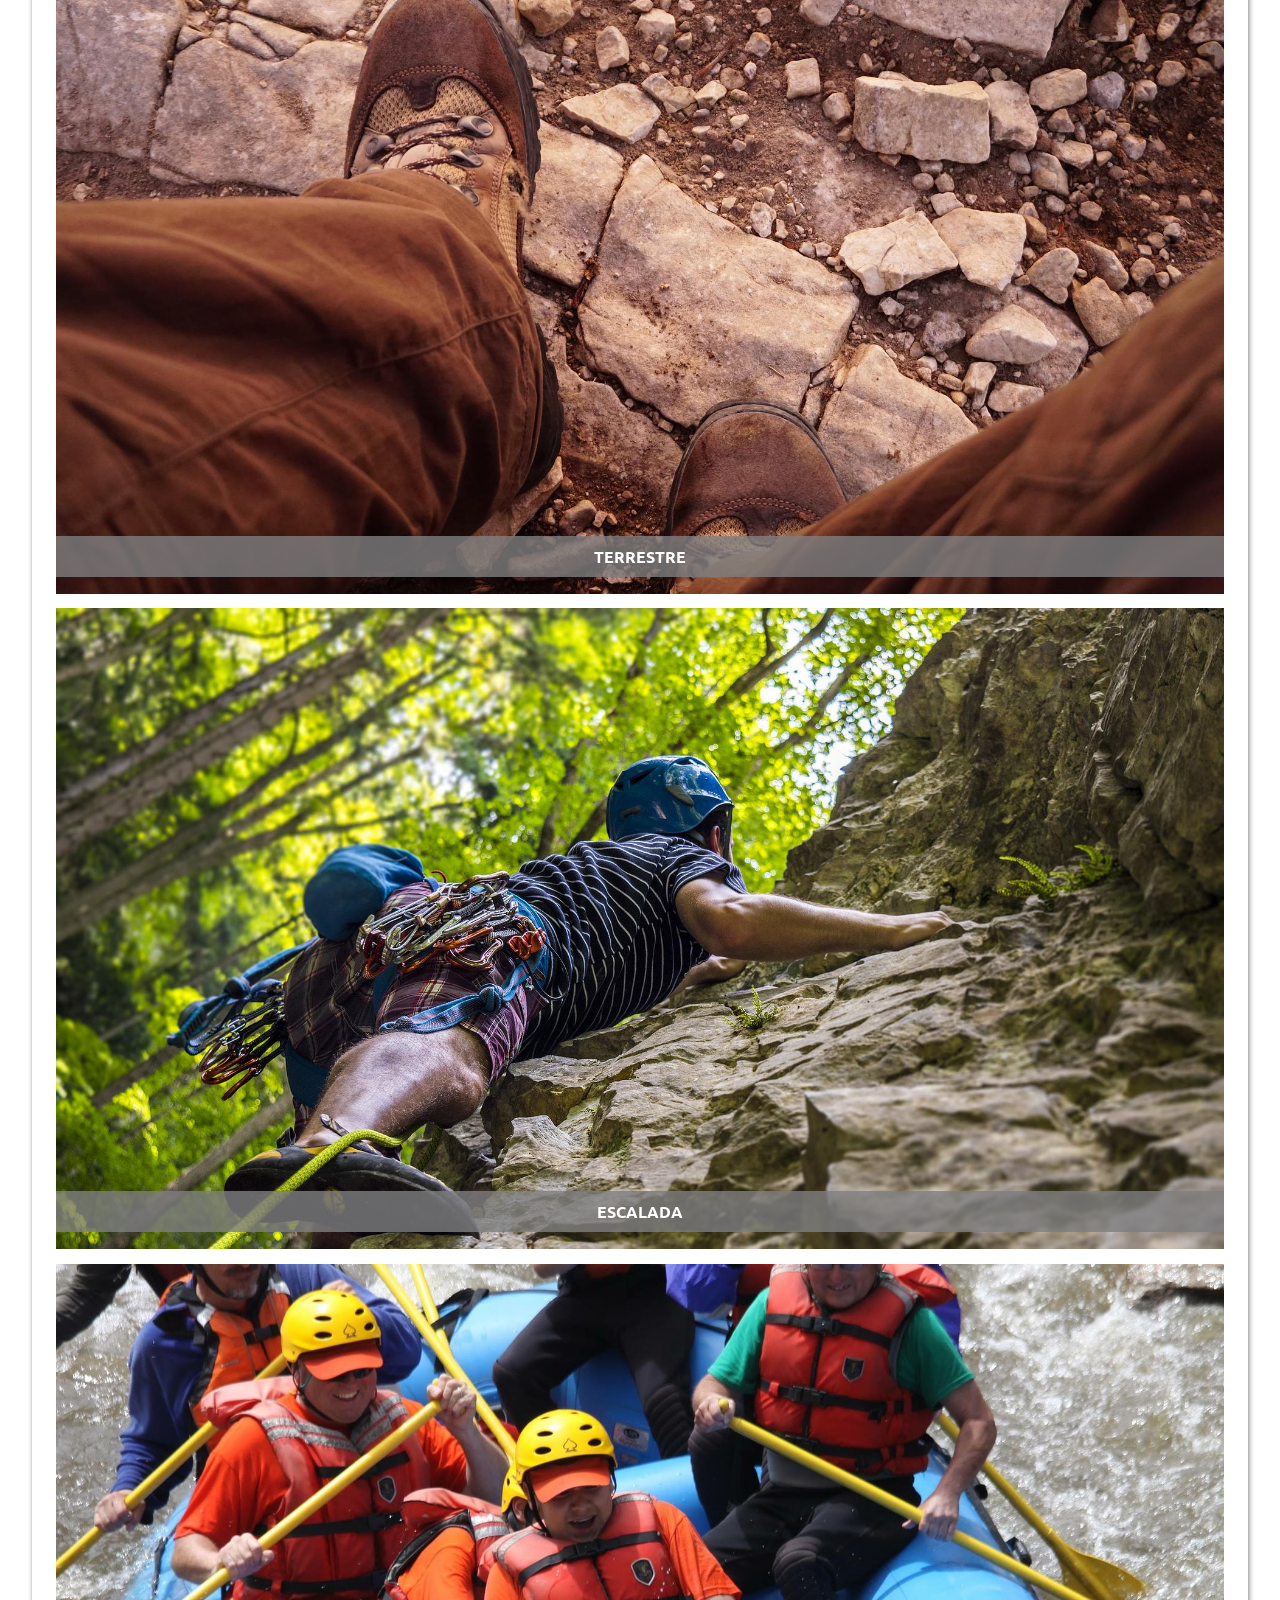
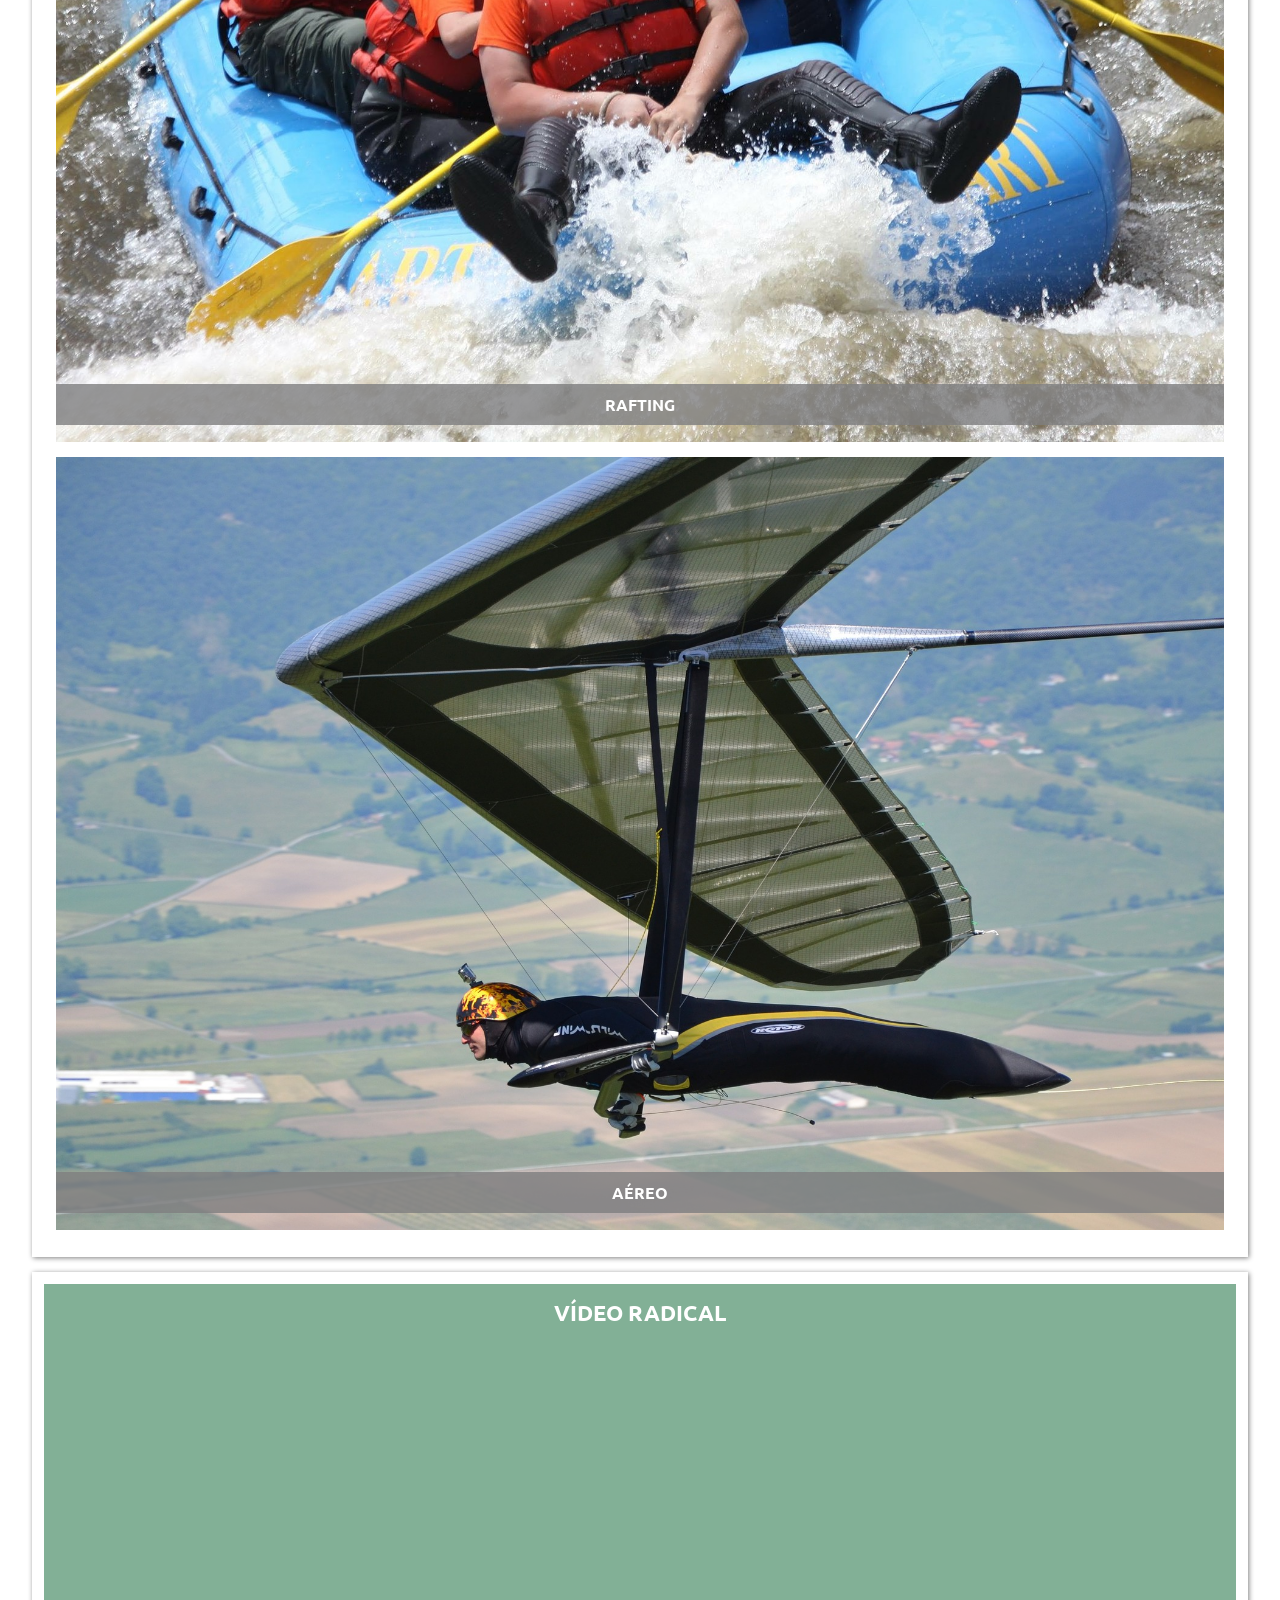
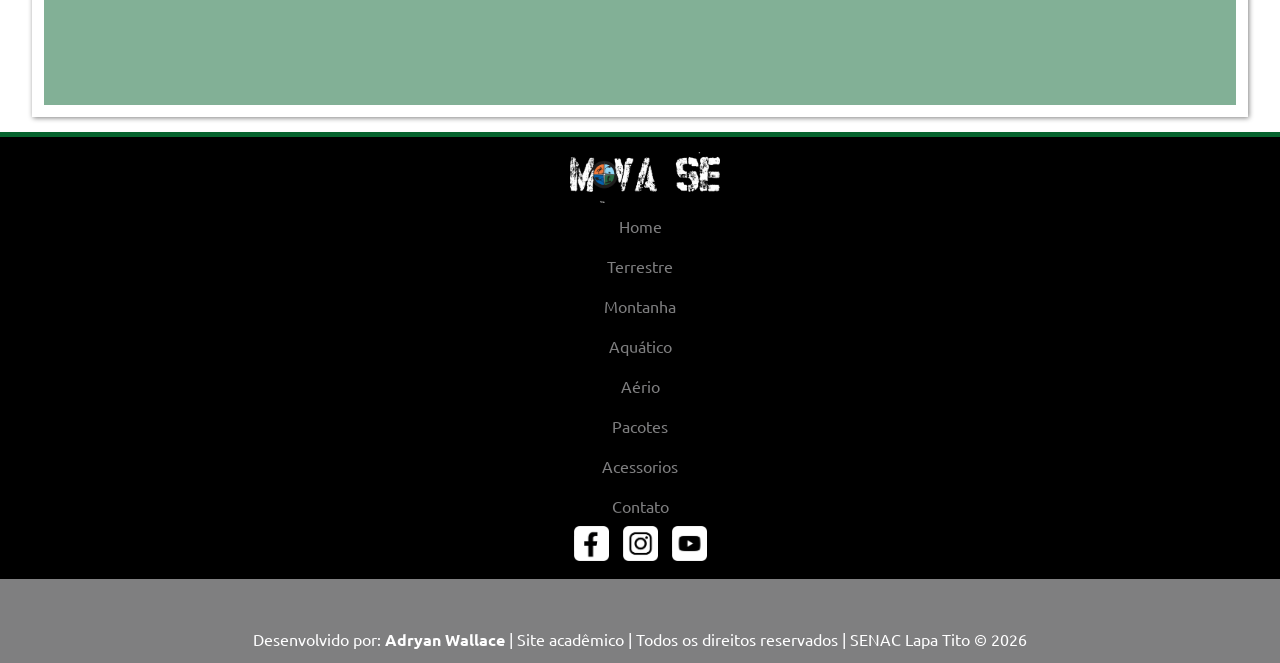
==== commit 56c8b0af: "Atualização JS" ====
--- a/index.html
+++ b/index.html
@@ -10,10 +10,14 @@
     <link
         href="https://fonts.googleapis.com/css2?family=Inter:ital,opsz,wght@0,14..32,100..900;1,14..32,100..900&family=Ubuntu:ital,wght@0,300;0,400;0,500;0,700;1,300;1,400;1,500;1,700&display=swap"
         rel="stylesheet" />
-    <link rel="stylesheet" href="CSS/style.css" />
     <!-- Icone menu Hamburger -->
     <link rel="stylesheet"
         href="https://fonts.googleapis.com/css2?family=Material+Symbols+Outlined:opsz,wght,FILL,GRAD@20..48,100..700,0..1,-50..200&icon_names=menu" />
+
+    <link rel="stylesheet" href="CSS/style.css" />
+    <!-- Slick -->
+    <link rel="styleshee=" href="slick/slick.css">
+    <link rel="styleshee=" href="slick/slick-theme.css">
 </head>
 
 <body>
@@ -23,8 +27,8 @@
                 <a href="index.html">
                     <img src="img/logo.png" alt="Logo da empresa Mova-se" /></a>
             </h1>
-            <span class="material-symbols-outlined"> menu </span>
-            <nav>
+            <span class="material-symbols-outlined" id="iconMenu" onclick="clickMenu()"> menu </span>
+            <nav id="itens">
                 <a href="index.html" tabindex="1">Home</a>
                 <a href="pacotes.html" tabindex="2">Pacotes</a>
                 <a href="acessorios.html" tabindex="3">Acessórios</a>
@@ -149,6 +153,10 @@
             </p>
         </div>
     </footer>
+
+<script src="js/jquery-3.7.0.min.js"></script>
+<script src="slick/slick.min.js"></script>
+<script src="js/interacoes.js"></script>
 </body>
 
 </html>
--- a/CSS/style.css
+++ b/CSS/style.css
@@ -4,76 +4,78 @@
 @import url('https://fonts.googleapis.com/css2?family=Ubuntu:ital,wght@0,300;0,400;0,500;0,700;1,300;1,400;1,500;1,700&display=swap');
 
 
-*{
-  margin: 0;
-  padding: 0;
-}
-body{
-font-family: 'Ubuntu', sans-serif;
-background-image: url(../img/hypnotize.png);
-background-attachment: fixed;
-width: 100%;
-}
-
-img{
-  width: 100%;
-}
-
-#topo{
-  background-color: rgba(24, 56, 29, 0.9);
-  border-bottom:  solid 1px;
-  text-align: center;
-  margin-bottom: 15px;
-}
-
-h1 img{
-  margin-top: 25px;
-  width: 200px;
+* {
+    margin: 0;
+    padding: 0;
+}
+
+body {
+    font-family: 'Ubuntu', sans-serif;
+    background-image: url(../img/hypnotize.png);
+    background-attachment: fixed;
+    width: 100%;
+}
+
+img {
+    width: 100%;
+}
+
+#topo {
+    background-color: rgba(24, 56, 29, 0.9);
+    border-bottom: solid 1px;
+    text-align: center;
+    margin-bottom: 15px;
+}
+
+h1 img {
+    margin-top: 25px;
+    width: 200px;
 }
 
 nav {
-  min-height: 40px;
-  text-transform: uppercase;
-  font-weight: bold;
-  line-height: 40px;
-  padding-left: 1%;
+    min-height: 40px;
+    text-transform: uppercase;
+    font-weight: bold;
+    line-height: 40px;
+    padding-left: 1%;
 }
 
 nav a:link,
 nav a:visited,
 #iconMenu:link,
-#iconMenu:visited{
-  text-decoration: none;
-  color: white;
-  transition: 1s;
-  min-height: inherit;
-  display: flex;
-  justify-content: center;
-  align-items: center;
+#iconMenu:visited {
+    text-decoration: none;
+    color: white;
+    transition: 1s;
+    min-height: inherit;
+    display: flex;
+    justify-content: center;
+    align-items: center;
 }
 
 nav a:focus,
 nav a:hover,
 #iconMenu:focus,
-#iconMenu:hover{
+#iconMenu:hover {
     background-color: #A98E12;
     color: black;
     transition: background-color 1s;
     border-radius: 5%;
 }
 
-#iconMenu{
+#iconMenu {
     color: white;
     cursor: pointer;
     min-height: 40px;
     line-height: 40px;
     padding-left: 1%;
     font-size: 40px;
+    display: block;
 }
 
 /* ======== configurações do footer ========= */
 
-.rodape{
+.rodape {
     border-top: solid 5px #06632E;
     background-color: black;
     color: #7F7F80;
@@ -81,46 +83,47 @@
     width: 100%;
 }
 
-.rodape p, li{
+.rodape p,
+li {
     font-size: 16px;
 }
 
-.rodape img{
+.rodape img {
     margin: 0 5px;
 }
 
-.rodape-conteudo{
+.rodape-conteudo {
     padding: 15px;
     color: white;
 }
 
-.rodape-conteudo li{
+.rodape-conteudo li {
     list-style: none;
     margin: 0 auto;
     padding: 10px 0;
 }
 
-#logo-rodape{
+#logo-rodape {
     min-width: 146px;
     width: 150px;
     margin: 0 auto;
 }
 
-.menu-rodape a{
+.menu-rodape a {
     text-decoration: none;
     color: #7F7F80;
 }
 
-.menu-rodape a:hover{
-    color: white;
-}
-
-.redes img{
+.menu-rodape a:hover {
+    color: white;
+}
+
+.redes img {
     min-width: 35px;
     width: 35px;
 }
 
-.assinatura{
+.assinatura {
     color: white;
     background-color: #7F7F80;
     text-align: center;
@@ -128,18 +131,18 @@
     padding: 1%;
 }
 
-.assinatura p{
+.assinatura p {
     margin-top: 3%;
 }
 
 /* ======== conteúdo ======== */
 
-.conteudo{
+.conteudo {
     max-width: 95%;
     margin: auto;
 }
 
-.conteudo article{
+.conteudo article {
     background-color: white;
     margin: 15px 0;
     padding: 1%;
@@ -148,11 +151,11 @@
 
 .conteudo h2,
 .conteudo h3,
-.conteudo p{
+.conteudo p {
     padding: 1%;
 }
 
-.titulo{
+.titulo {
     font-size: 1.4em;
     color: #ED6D19;
     text-align: center;
@@ -161,11 +164,11 @@
 
 /* ====== configurações da Home ====== */
 
-.destaque img{
+.destaque img {
     border-bottom: dotted #ED6D19 5px;
 }
 
-.text-destaque{
+.text-destaque {
     position: relative;
     bottom: 100px;
     background-color: rgba(255, 255, 255, 0.8);
@@ -174,47 +177,47 @@
     width: 100%;
 }
 
-.text-destaque h2{
+.text-destaque h2 {
     color: black !important;
     margin-top: 5px;
     padding: 5px 0 3px 50px;
 }
 
-.text-destaque p{
+.text-destaque p {
     margin-top: 5px;
     font-size: 1.1em;
     padding: 0 0 5px 50px;
 }
 
-#frase{
+#frase {
     color: white;
     background-color: #ED6D19;
     text-align: center;
     height: 80px;
 }
 
-#frase p{
+#frase p {
     font-size: 1em;
     padding: 12px;
 }
 
-.card{
+.card {
     margin: 15px 0;
     padding: 5%;
 }
 
-.card p{
+.card p {
     text-align: center;
     padding: 1% 0 2% 0;
 }
 
-.card-conteudo figure{
+.card-conteudo figure {
     margin: 1%;
     position: relative;
     box-sizing: grey 1px 1px 5px;
 }
 
-.card-conteudo figcaption{
+.card-conteudo figcaption {
     position: absolute;
     left: 0;
     bottom: 20px;
@@ -227,27 +230,28 @@
     text-transform: uppercase;
 }
 
-.card-conteudo figure img{
+.card-conteudo figure img {
     transition: 1s;
     filter: opacity(1);
 }
+
 .card-conteudo a:hover img,
-.card-conteudo a:focus img{
+.card-conteudo a:focus img {
     filter: opacity(0.6);
 }
 
-#video{
-    width: 100%;
-    background-color: rgba( 6, 99, 46, 0.5);
-    text-align: center;
-}
-
-#titulo-video{
+#video {
+    width: 100%;
+    background-color: rgba(6, 99, 46, 0.5);
+    text-align: center;
+}
+
+#titulo-video {
     color: white;
     padding: 15px;
 }
 
-iframe{
+iframe {
     margin: auto;
     max-width: 80%;
     display: block;
@@ -256,25 +260,25 @@
 
 /* ====== página de contato ====== */
 
-#form-contato{
+#form-contato {
     margin: auto;
     max-width: 700px;
     width: 95%;
 }
 
 #form-contato input,
-#form-contato textarea{
+#form-contato textarea {
     border: solid 1px rgb(103, 103, 103);
     width: 100%;
     margin: 4px auto;
     border-radius: 5px;
 }
 
-#form-contato input{
+#form-contato input {
     height: 40px;
 }
 
-#form-contato button{
+#form-contato button {
     border: none;
     padding: 2%;
     background-color: black;
@@ -283,28 +287,28 @@
 }
 
 #form-contato button:hover,
-#form-contato button:focus{
+#form-contato button:focus {
     background-color: #ED6D19;
     cursor: pointer;
 }
 
-.conteudo-info p{
+.conteudo-info p {
     margin: 5%;
 }
 
-.localizacao p{
-    text-align: center;
-}
-
-/* ====== página de pacotes ====== */  
-
-#card-pacote{
+.localizacao p {
+    text-align: center;
+}
+
+/* ====== página de pacotes ====== */
+
+#card-pacote {
     background-color: rgba(6, 99, 46, 0.5);
     padding: 10px;
     text-align: center;
 }
 
-.car-pacote-info{
+.car-pacote-info {
     background-color: white;
     border-radius: 5px;
     padding: 1%;
@@ -314,7 +318,7 @@
 }
 
 .pac-fotos,
-.pac-reserva{
+.pac-reserva {
     background-color: #A98E12;
     color: black;
     width: 80px;
@@ -325,7 +329,7 @@
     border: none;
 }
 
-.pac-flex{
+.pac-flex {
     display: flex;
     margin-top: 15px;
     justify-content: center;
@@ -333,7 +337,7 @@
 }
 
 .pac-fotos:hover,
-.pac-reserva:focus{
+.pac-reserva:focus {
     background-color: #ECDA87;
     color: #ED6D19;
     transition: background-color 1s;
@@ -342,19 +346,19 @@
 
 /* ====== página de acessórios ====== */
 
-.acessorios{
+.acessorios {
     margin: auto;
     padding: 15px;
 }
 
-.produtos img{
+.produtos img {
     max-width: 100px;
     border: #7F7F80 solid 3px;
     border-radius: 100%;
     box-shadow: grey 1px 1px 5px;
 }
 
-.produtos{
+.produtos {
     box-shadow: grey 1px 1px 5px;
     text-align: center;
     padding: 20px;
@@ -364,16 +368,16 @@
     border-radius: 5px;
 }
 
-.produtos h4{
+.produtos h4 {
     color: #ED6D19;
     text-transform: uppercase;
 }
 
-.produtos p{
+.produtos p {
     margin: 2% !important;
 }
 
-.comprar{
+.comprar {
     text-transform: uppercase;
     background-color: #ED6D19;
     width: 100px;
@@ -386,31 +390,31 @@
 
 /* ======= configuração do responsivo ======= */
 
-@media (min-width:700px){
-    #topo{
+/* @media (min-width:700px) {
+    #topo {
         position: fixed;
         width: 100%;
         top: 0;
         z-index: 1000;
     }
 
-    #topo div{
+    #topo div {
         display: flex;
         justify-content: center;
         align-items: center;
     }
 
-    h1{
+    h1 {
         margin-left: 3%;
         margin-top: 5px;
         width: 150px;
     }
 
-    h1 img{
+    h1 img {
         margin-top: 18px;
     }
 
-    nav{
+    nav {
         width: 100%;
         display: flex;
         flex-wrap: wrap;
@@ -418,19 +422,19 @@
         align-items: center;
     }
 
-    #iconMenu{
+    #iconMenu {
         display: none;
     }
 
-    nav a{
+    nav a {
         padding: 10px;
     }
 
-    .conteudo{
+    .conteudo {
         margin-top: 100px;
     }
 
-    .rodape-conteudo{
+    .rodape-conteudo {
         display: flex;
         justify-content: center;
         align-items: center;
@@ -439,114 +443,114 @@
 
     #logo-rodape,
     .menu-rodape,
-    .redes{
+    .redes {
         margin: 0 auto;
     }
 
-    .assinatura p{
+    .assinatura p {
         padding-top: 1%;
     }
 
-    .assinatura{
+    .assinatura {
         width: 100%;
     }
 
     .card-conteudo,
     .acessorios,
-    #card-pacote{
+    #card-pacote {
         display: flex;
         justify-content: center;
         align-items: center;
     }
 
-    .produtos{
+    .produtos {
         margin: 10px 1%;
         height: 250px;
         padding: 5%;
     }
 
-    .acessorios{
+    .acessorios {
         margin: 0 15%;
     }
 
-    .comprar{
+    .comprar {
         margin: 2% auto;
     }
 
-    .img-produto{
+    .img-produto {
         width: 106px;
         height: 106px;
     }
 
-    .produtos h4{
+    .produtos h4 {
         margin: 10px auto;
     }
 
-    .car-pacote-info{
+    .car-pacote-info {
         margin: 0.4%;
         overflow: hidden;
     }
 
-    .car-pacote-info img{
+    .car-pacote-info img {
         height: 200px;
         object-fit: cover;
         width: 100%;
     }
 }
 
-@media (min-width:930px){
-    .card-conteudo figure img{
+@media (min-width:930px) {
+    .card-conteudo figure img {
         width: 210px;
         height: 150px;
     }
 
-    .text-destaque p{
+    .text-destaque p {
         margin-top: 0;
     }
 
-    #frase p{
+    #frase p {
         padding-top: 24px;
         font-size: 1.1em;
     }
 
-    .comprar{
+    .comprar {
         margin: 20px auto;
     }
 
-    #conteudo-contato{
+    #conteudo-contato {
         display: flex;
         justify-content: center;
         align-items: center;
     }
 
-    #conteudo-info article{
+    #conteudo-info article {
         height: 745px;
     }
 
-    .conteudo-info article{
+    .conteudo-info article {
         margin: 15px 5px;
         padding: 1%;
     }
 
-    #conteudo-contato article{
+    #conteudo-contato article {
         height: 745px;
     }
 
-    .localizacao iframe{
+    .localizacao iframe {
         height: 500px;
     }
 
-    #localizacao-end{
+    #localizacao-end {
         height: 745px;
     }
 }
 
-@media (min-width:1500px){
-    nav{
+@media (min-width:1500px) {
+    nav {
         width: 1200px;
     }
 
-    .conteudo{
+    .conteudo {
         width: 1200px;
     }
-}+} */
